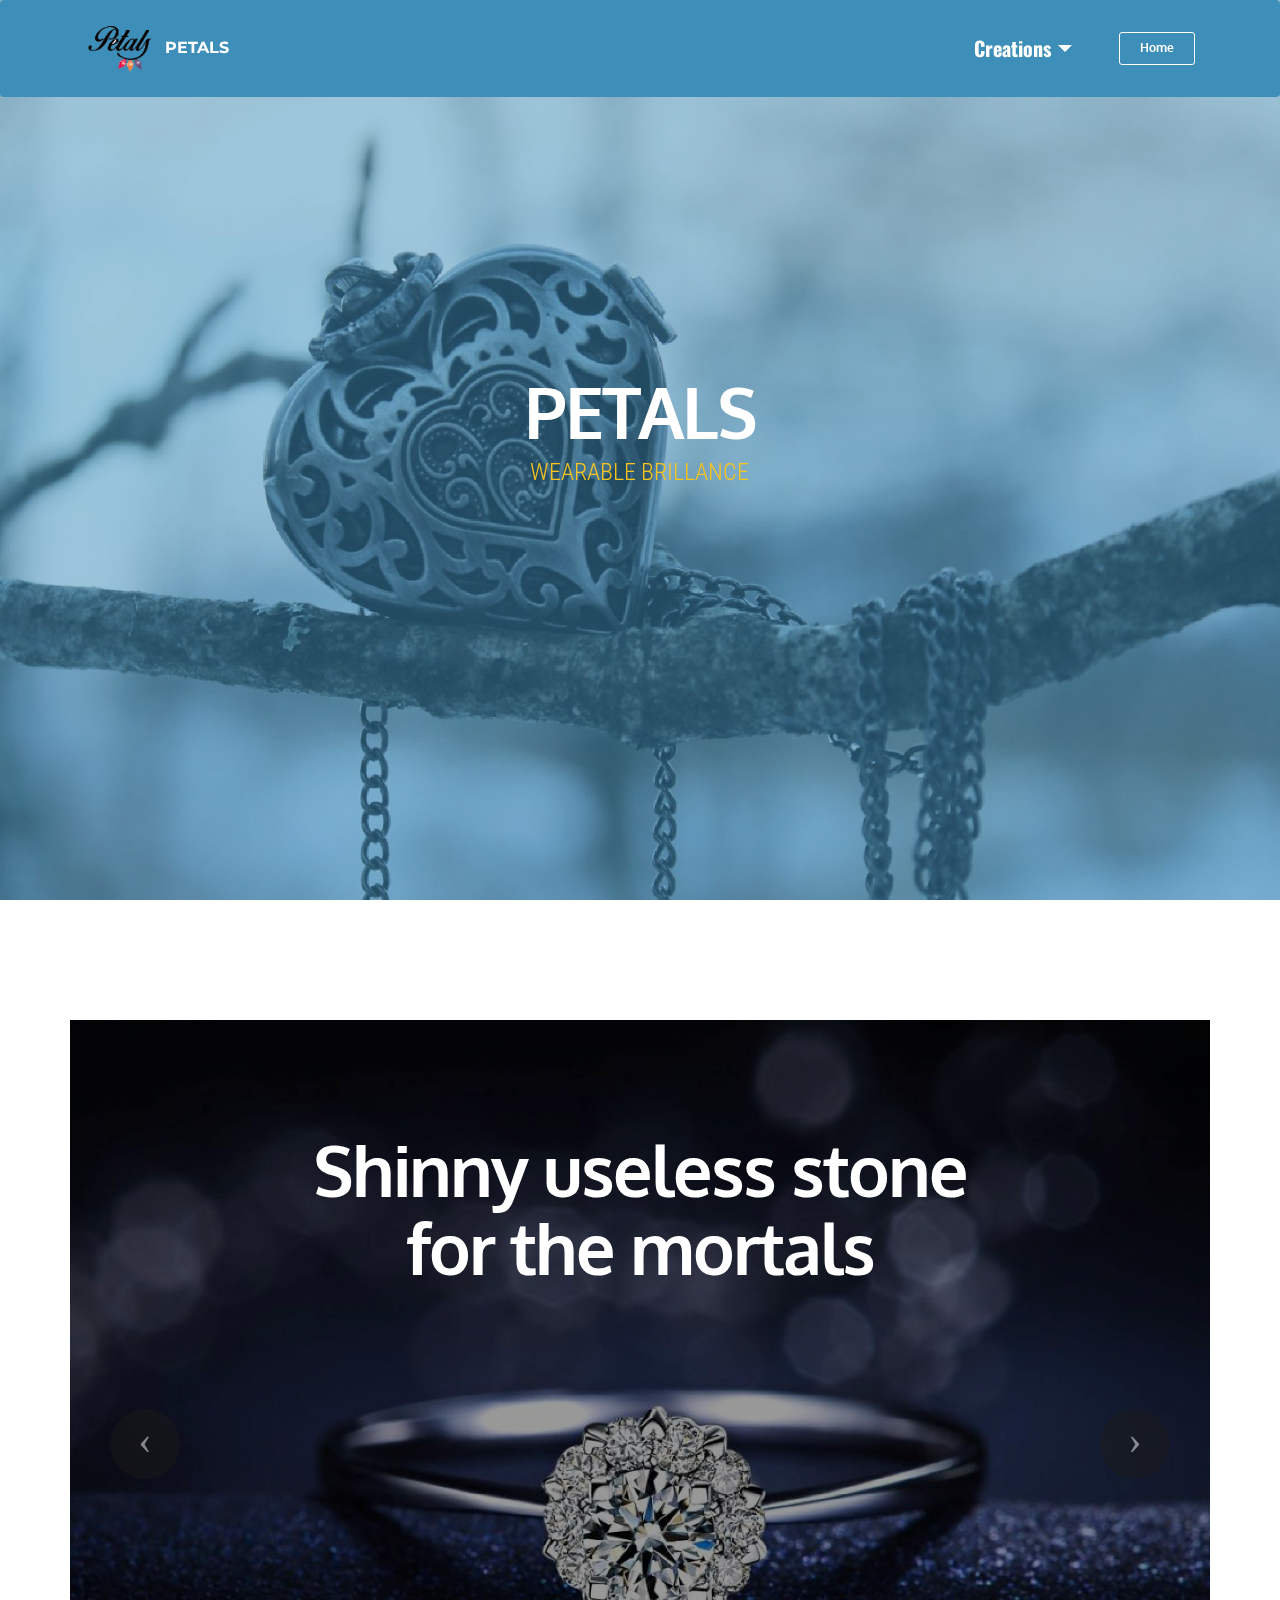
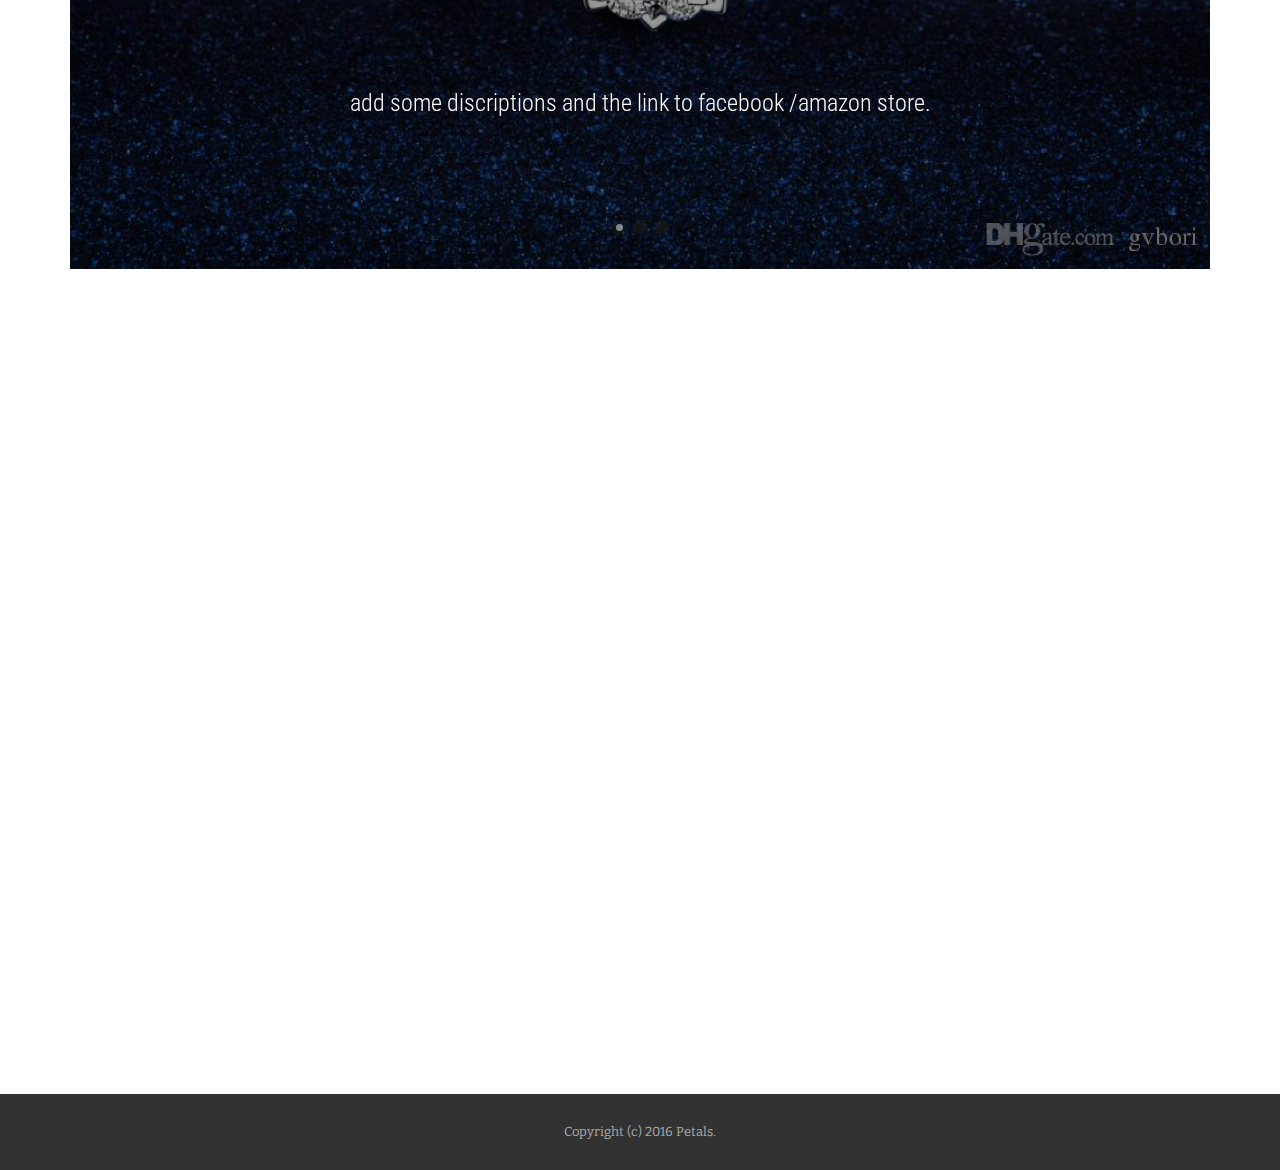
==== index.html @ 3f6d2184 "petals web pages basic template" ====
<!DOCTYPE html>
<html>
<head>
  <!-- Site made with Mobirise Website Builder v3.11.1, https://mobirise.com -->
  <meta charset="UTF-8">
  <meta http-equiv="X-UA-Compatible" content="IE=edge">
  <meta name="generator" content="Mobirise v3.11.1, mobirise.com">
  <meta name="viewport" content="width=device-width, initial-scale=1">
  <link rel="shortcut icon" href="assets/images/15826396-1851588915056646-6003211654697270384-n-171x128.png" type="image/x-icon">
  <meta name="description" content="">
  
  <link rel="stylesheet" href="https://fonts.googleapis.com/css?family=Lora:400,700,400italic,700italic&amp;subset=latin">
  <link rel="stylesheet" href="https://fonts.googleapis.com/css?family=Montserrat:400,700">
  <link rel="stylesheet" href="https://fonts.googleapis.com/css?family=Raleway:100,100i,200,200i,300,300i,400,400i,500,500i,600,600i,700,700i,800,800i,900,900i">
  <link rel="stylesheet" href="assets/bootstrap-material-design-font/css/material.css">
  <link rel="stylesheet" href="assets/tether/tether.min.css">
  <link rel="stylesheet" href="assets/bootstrap/css/bootstrap.min.css">
  <link rel="stylesheet" href="assets/dropdown/css/style.css">
  <link rel="stylesheet" href="assets/animate.css/animate.min.css">
  <link rel="stylesheet" href="assets/theme/css/style.css">
  <link rel="stylesheet" href="assets/mobirise/css/mbr-additional.css" type="text/css">
  
  
  
</head>
<body>
<section id="menu-0">

    <nav class="navbar navbar-dropdown">
        <div class="container">

            <div class="mbr-table">
                <div class="mbr-table-cell">

                    <div class="navbar-brand">
                        <a href="https://mobirise.com" class="navbar-logo"><img src="assets/images/15826396-1851588915056646-6003211654697270384-n-171x128.png" alt="Mobirise"></a>
                        <a class="navbar-caption" href="https://mobirise.com">PETALS</a>
                    </div>

                </div>
                <div class="mbr-table-cell">

                    <button class="navbar-toggler pull-xs-right hidden-md-up" type="button" data-toggle="collapse" data-target="#exCollapsingNavbar">
                        <div class="hamburger-icon"></div>
                    </button>

                    <ul class="nav-dropdown collapse pull-xs-right nav navbar-nav navbar-toggleable-sm" id="exCollapsingNavbar"><li class="nav-item dropdown open"><a class="nav-link link dropdown-toggle" data-toggle="dropdown-submenu" href="page1.html" aria-expanded="true">Creations</a><div class="dropdown-menu"><a class="dropdown-item" href="https://mobirise.com/"></a><a class="dropdown-item" href="page1.html" aria-expanded="false">Jwellery</a><a class="dropdown-item" href="https://mobirise.com/">Clothing</a><a class="dropdown-item" href="https://mobirise.com/">Every thing else</a></div></li><li class="nav-item nav-btn"><a class="nav-link btn btn-white btn-white-outline" href="index.html">Home</a></li></ul>
                    <button hidden="" class="navbar-toggler navbar-close" type="button" data-toggle="collapse" data-target="#exCollapsingNavbar">
                        <div class="close-icon"></div>
                    </button>

                </div>
            </div>

        </div>
    </nav>

</section>

<section class="engine"><a rel="external" href="https://mobirise.com">Mobirise Website Maker</a></section><section class="mbr-section mbr-section-hero mbr-section-full mbr-parallax-background mbr-after-navbar" id="header1-1" style="background-image: url(assets/images/branch-pendant-heart-jewelry-hd-wallpaper-wide-2000x1250.jpg);">

    <div class="mbr-overlay" style="opacity: 0.5; background-color: rgb(61, 142, 185);"></div>

    <div class="mbr-table-cell">

        <div class="container">
            <div class="row">
                <div class="mbr-section col-md-10 col-md-offset-1 text-xs-center">

                    <h1 class="mbr-section-title display-1">PETALS</h1>
                    <p class="mbr-section-lead lead">WEARABLE BRILLANCE</p>
                    
                </div>
            </div>
        </div>
    </div>

    

</section>

<section class="mbr-slider mbr-section mbr-section__container carousel slide mbr-section-nopadding" data-ride="carousel" data-keyboard="false" data-wrap="true" data-pause="false" data-interval="5000" id="slider3-4" style="background-color: rgb(255, 255, 255);">
    <div class=" container boxed-slider" style="padding-top: 120px; padding-bottom: 120px;">
        <div>
            <div>
                <ol class="carousel-indicators">
                    <li data-app-prevent-settings="" data-target="#slider3-4" data-slide-to="0" class="active"></li><li data-app-prevent-settings="" data-target="#slider3-4" class="" data-slide-to="1"></li><li data-app-prevent-settings="" data-target="#slider3-4" data-slide-to="2"></li>
                </ol>
                <div class="carousel-inner" role="listbox">
                    <div class="mbr-section mbr-section-hero carousel-item dark center active" data-bg-video-slide="false">
                        <div class="mbr-table-cell">
                            <div class="mbr-overlay" style="opacity: 0.4;"></div>
                            <div class="container-slide">
                                <img src="assets/images/heart-jewelry-real-diamond-rings-fashion-2000x1489.jpg">
                                <div class="row">
                                    <div class="col-md-8 col-md-offset-2 text-xs-center">
                                        <h2 class="mbr-section-title display-1">Shinny useless stone for the mortals</h2>
                                        <p class="mbr-section-lead lead"><br><br><br><br><br><br><br><br><br><br><br>add some discriptions and the link to facebook /amazon store.</p>

                                        
                                    </div>
                                </div>
                            </div>
                        </div>
                    </div><div class="mbr-section mbr-section-hero carousel-item dark center" data-bg-video-slide="false">
                        <div class="mbr-table-cell">
                            <div class="mbr-overlay" style="opacity: 0.4;"></div>
                            <div class="container-slide">
                                <img src="assets/images/3901563cf4b30dcddb5daeebd5da1040-2000x1640.jpg">
                                <div class="row">
                                    <div class="col-md-8 col-md-offset-2 text-xs-center">
                                        <h2 class="mbr-section-title display-1">IMAGE SLIDER</h2>
                                        <p class="mbr-section-lead lead"><br><br><br><br><br><br><br><br><br><br><br>Choose from the large selection of latest pre-made blocks - jumbotrons, hero images, parallax scrolling, video backgrounds, hamburger menu, sticky header and more.</p>

                                        
                                    </div>
                                </div>
                            </div>
                        </div>
                    </div><div class="mbr-section mbr-section-hero carousel-item dark center" data-bg-video-slide="false">
                        <div class="mbr-table-cell">
                            <div class="mbr-overlay" style="opacity: 0.4;"></div>
                            <div class="container-slide">
                                <img src="assets/images/man-back.jpg">
                                <div class="row">
                                    <div class="col-md-8 col-md-offset-2 text-xs-center">
                                        <h2 class="mbr-section-title display-1">IMAGE SLIDER</h2>
                                        <p class="mbr-section-lead lead"><br><br><br><br><br><br><br><br><br><br><br>Choose from the large selection of latest pre-made blocks - jumbotrons, hero images, parallax scrolling, video backgrounds, hamburger menu, sticky header and more.</p>

                                        
                                    </div>
                                </div>
                            </div>
                        </div>
                    </div>
                </div>

                <a data-app-prevent-settings="" class="left carousel-control" role="button" data-slide="prev" href="#slider3-4">
                    <span class="icon-prev" aria-hidden="true"></span>
                    <span class="sr-only">Previous</span>
                </a>
                <a data-app-prevent-settings="" class="right carousel-control" role="button" data-slide="next" href="#slider3-4">
                    <span class="icon-next" aria-hidden="true"></span>
                    <span class="sr-only">Next</span>
                </a>
            </div>
        </div>
    </div>
</section>

<section class="mbr-section" id="testimonials1-3" style="background-color: rgb(255, 255, 255); padding-top: 120px; padding-bottom: 120px;">

    

        <div class="mbr-section mbr-section__container mbr-section__container--middle">
            <div class="container">
                <div class="row">
                    <div class="col-xs-12 text-xs-center">
                        <h3 class="mbr-section-title display-2">WHAT OUR FANTASTIC USERS SAY</h3>
                        <small class="mbr-section-subtitle">Shape your future web project with sharp design and refine coded functions.</small>
                    </div>
                </div>
            </div>
        </div>


    <div class="mbr-testimonials mbr-section mbr-section-nopadding">
        <div class="container">
            <div class="row">

                <div class="col-xs-12">

                    <div class="mbr-testimonial card mbr-testimonial-lg">
                        <div class="card-block"><p>“its really very amazing app that makes me finish html page in 3 minutes ( that's usually takes more than 1 hours at least from me if i did it from scratch). i hope to have very big library and plugins for this APP thanks again for your nice application”</p></div>
                        <div class="mbr-author card-footer">
                            <div class="mbr-author-img"><img src="assets/images/face3.jpg" class="img-circle"></div>
                            <div class="mbr-author-name">Abanoub S.</div>
                            <small class="mbr-author-desc">User</small>
                        </div>
                    </div>
                </div>

            </div>

        </div>

    </div>

</section>

<footer class="mbr-small-footer mbr-section mbr-section-nopadding" id="footer1-2" style="background-color: rgb(50, 50, 50); padding-top: 1.75rem; padding-bottom: 1.75rem;">
    
    <div class="container">
        <p class="text-xs-center">Copyright (c) 2016 Petals.</p>
    </div>
</footer>


  <script src="assets/web/assets/jquery/jquery.min.js"></script>
  <script src="assets/tether/tether.min.js"></script>
  <script src="assets/bootstrap/js/bootstrap.min.js"></script>
  <script src="assets/smooth-scroll/SmoothScroll.js"></script>
  <script src="assets/dropdown/js/script.min.js"></script>
  <script src="assets/touchSwipe/jquery.touchSwipe.min.js"></script>
  <script src="assets/viewportChecker/jquery.viewportchecker.js"></script>
  <script src="assets/jarallax/jarallax.js"></script>
  <script src="assets/bootstrap-carousel-swipe/bootstrap-carousel-swipe.js"></script>
  <script src="assets/theme/js/script.js"></script>
  
  
  <input name="animation" type="hidden">
  </body>
</html>
---- assets/bootstrap-material-design-font/css/material.css ----
@font-face {
  font-family: 'Material-Design-Icons';
  src: url('../fonts/Material-Design-Icons.eot?3ocs8m');
  src: url('../fonts/Material-Design-Icons.eot?#iefix3ocs8m') format('embedded-opentype'), url('../fonts/Material-Design-Icons.woff?3ocs8m') format('woff'), url('../fonts/Material-Design-Icons.ttf?3ocs8m') format('truetype'), url('../fonts/Material-Design-Icons.svg?3ocs8m#Material-Design-Icons') format('svg');
  font-weight: normal;
  font-style: normal;
}
[class^="mdi-"],
[class*="mdi-"] {
  speak: none;
  display: inline-block;
  font-style: normal;
  font-variant:normal;
  font-weight:normal;
  /*font-size:24px;*/
  line-height:1;
  font-family:'Material-Design-Icons' !important;
  text-rendering: auto;
  
  -webkit-font-smoothing: antialiased;
  -moz-osx-font-smoothing: grayscale;
  -webkit-transform: translate(0, 0);
      -ms-transform: translate(0, 0);
          transform: translate(0, 0);
}
[class^="mdi-"]:before,
[class*="mdi-"]:before {
  display: inline-block;
  speak: none;
  text-decoration: inherit;
}
[class^="mdi-"].pull-left,
[class*="mdi-"].pull-left {
  margin-right: .3em;
}
[class^="mdi-"].pull-right,
[class*="mdi-"].pull-right {
  margin-left: .3em;
}
[class^="mdi-"].mdi-lg:before,
[class*="mdi-"].mdi-lg:before,
[class^="mdi-"].mdi-lg:after,
[class*="mdi-"].mdi-lg:after {
  font-size: 1.33333333em;
  line-height: 0.75em;
  vertical-align: -15%;
}
[class^="mdi-"].mdi-2x:before,
[class*="mdi-"].mdi-2x:before,
[class^="mdi-"].mdi-2x:after,
[class*="mdi-"].mdi-2x:after {
  font-size: 2em;
}
[class^="mdi-"].mdi-3x:before,
[class*="mdi-"].mdi-3x:before,
[class^="mdi-"].mdi-3x:after,
[class*="mdi-"].mdi-3x:after {
  font-size: 3em;
}
[class^="mdi-"].mdi-4x:before,
[class*="mdi-"].mdi-4x:before,
[class^="mdi-"].mdi-4x:after,
[class*="mdi-"].mdi-4x:after {
  font-size: 4em;
}
[class^="mdi-"].mdi-5x:before,
[class*="mdi-"].mdi-5x:before,
[class^="mdi-"].mdi-5x:after,
[class*="mdi-"].mdi-5x:after {
  font-size: 5em;
}
[class^="mdi-device-signal-cellular-"]:after,
[class^="mdi-device-battery-"]:after,
[class^="mdi-device-battery-charging-"]:after,
[class^="mdi-device-signal-cellular-connected-no-internet-"]:after,
[class^="mdi-device-signal-wifi-"]:after,
[class^="mdi-device-signal-wifi-statusbar-not-connected"]:after,
.mdi-device-network-wifi:after {
  opacity: .3;
  position: absolute;
  left: 0;
  top: 0;
  z-index: 1;
  display: inline-block;
  speak: none;
  text-decoration: inherit;
}
[class^="mdi-device-signal-cellular-"]:after {
  content: "\e758";
}
[class^="mdi-device-battery-"]:after {
  content: "\e735";
}
[class^="mdi-device-battery-charging-"]:after {
  content: "\e733";
}
[class^="mdi-device-signal-cellular-connected-no-internet-"]:after {
  content: "\e75d";
}
[class^="mdi-device-signal-wifi-"]:after,
.mdi-device-network-wifi:after {
  content: "\e765";
}
[class^="mdi-device-signal-wifi-statusbasr-not-connected"]:after {
  content: "\e8f7";
}
.mdi-device-signal-cellular-off:after,
.mdi-device-signal-cellular-null:after,
.mdi-device-signal-cellular-no-sim:after,
.mdi-device-signal-wifi-off:after,
.mdi-device-signal-wifi-4-bar:after,
.mdi-device-signal-cellular-4-bar:after,
.mdi-device-battery-alert:after,
.mdi-device-signal-cellular-connected-no-internet-4-bar:after,
.mdi-device-battery-std:after,
.mdi-device-battery-full .mdi-device-battery-unknown:after {
  content: "";
}
.mdi-fw {
  width: 1.28571429em;
  text-align: center;
}
.mdi-ul {
  padding-left: 0;
  margin-left: 2.14285714em;
  list-style-type: none;
}
.mdi-ul > li {
  position: relative;
}
.mdi-li {
  position: absolute;
  left: -2.14285714em;
  width: 2.14285714em;
  top: 0.14285714em;
  text-align: center;
}
.mdi-li.mdi-lg {
  left: -1.85714286em;
}
.mdi-border {
  padding: .2em .25em .15em;
  border: solid 0.08em #eeeeee;
  border-radius: .1em;
}
.mdi-spin {
  -webkit-animation: mdi-spin 2s infinite linear;
  animation: mdi-spin 2s infinite linear;
  -webkit-transform-origin: 50% 50%;
  -ms-transform-origin: 50% 50%;
      transform-origin: 50% 50%;
}
.mdi-pulse {
  -webkit-animation: mdi-spin 1s steps(8) infinite;
  animation: mdi-spin 1s steps(8) infinite;
  -webkit-transform-origin: 50% 50%;
  -ms-transform-origin: 50% 50%;
      transform-origin: 50% 50%;
}
@-webkit-keyframes mdi-spin {
  0% {
    -webkit-transform: rotate(0deg);
    transform: rotate(0deg);
  }
  100% {
    -webkit-transform: rotate(359deg);
    transform: rotate(359deg);
  }
}
@keyframes mdi-spin {
  0% {
    -webkit-transform: rotate(0deg);
    transform: rotate(0deg);
  }
  100% {
    -webkit-transform: rotate(359deg);
    transform: rotate(359deg);
  }
}
.mdi-rotate-90 {
  filter: progid:DXImageTransform.Microsoft.BasicImage(rotation=1);
  -webkit-transform: rotate(90deg);
  -ms-transform: rotate(90deg);
  transform: rotate(90deg);
}
.mdi-rotate-180 {
  filter: progid:DXImageTransform.Microsoft.BasicImage(rotation=2);
  -webkit-transform: rotate(180deg);
  -ms-transform: rotate(180deg);
  transform: rotate(180deg);
}
.mdi-rotate-270 {
  filter: progid:DXImageTransform.Microsoft.BasicImage(rotation=3);
  -webkit-transform: rotate(270deg);
  -ms-transform: rotate(270deg);
  transform: rotate(270deg);
}
.mdi-flip-horizontal {
  filter: progid:DXImageTransform.Microsoft.BasicImage(rotation=0, mirror=1);
  -webkit-transform: scale(-1, 1);
  -ms-transform: scale(-1, 1);
  transform: scale(-1, 1);
}
.mdi-flip-vertical {
  filter: progid:DXImageTransform.Microsoft.BasicImage(rotation=2, mirror=1);
  -webkit-transform: scale(1, -1);
  -ms-transform: scale(1, -1);
  transform: scale(1, -1);
}
:root .mdi-rotate-90,
:root .mdi-rotate-180,
:root .mdi-rotate-270,
:root .mdi-flip-horizontal,
:root .mdi-flip-vertical {
  -webkit-filter: none;
          filter: none;
}
.mdi-stack {
  position: relative;
  display: inline-block;
  width: 2em;
  height: 2em;
  line-height: 2em;
  vertical-align: middle;
}
.mdi-stack-1x,
.mdi-stack-2x {
  position: absolute;
  left: 0;
  width: 100%;
  text-align: center;
}
.mdi-stack-1x {
  line-height: inherit;
}
.mdi-stack-2x {
  font-size: 2em;
}
.mdi-inverse {
  color: #ffffff;
}
/* Start Icons */
.mdi-action-3d-rotation:before {
  content: "\e600";
}
.mdi-action-accessibility:before {
  content: "\e601";
}
.mdi-action-account-balance-wallet:before {
  content: "\e602";
}
.mdi-action-account-balance:before {
  content: "\e603";
}
.mdi-action-account-box:before {
  content: "\e604";
}
.mdi-action-account-child:before {
  content: "\e605";
}
.mdi-action-account-circle:before {
  content: "\e606";
}
.mdi-action-add-shopping-cart:before {
  content: "\e607";
}
.mdi-action-alarm-add:before {
  content: "\e608";
}
.mdi-action-alarm-off:before {
  content: "\e609";
}
.mdi-action-alarm-on:before {
  content: "\e60a";
}
.mdi-action-alarm:before {
  content: "\e60b";
}
.mdi-action-android:before {
  content: "\e60c";
}
.mdi-action-announcement:before {
  content: "\e60d";
}
.mdi-action-aspect-ratio:before {
  content: "\e60e";
}
.mdi-action-assessment:before {
  content: "\e60f";
}
.mdi-action-assignment-ind:before {
  content: "\e610";
}
.mdi-action-assignment-late:before {
  content: "\e611";
}
.mdi-action-assignment-return:before {
  content: "\e612";
}
.mdi-action-assignment-returned:before {
  content: "\e613";
}
.mdi-action-assignment-turned-in:before {
  content: "\e614";
}
.mdi-action-assignment:before {
  content: "\e615";
}
.mdi-action-autorenew:before {
  content: "\e616";
}
.mdi-action-backup:before {
  content: "\e617";
}
.mdi-action-book:before {
  content: "\e618";
}
.mdi-action-bookmark-outline:before {
  content: "\e619";
}
.mdi-action-bookmark:before {
  content: "\e61a";
}
.mdi-action-bug-report:before {
  content: "\e61b";
}
.mdi-action-cached:before {
  content: "\e61c";
}
.mdi-action-check-circle:before {
  content: "\e61d";
}
.mdi-action-class:before {
  content: "\e61e";
}
.mdi-action-credit-card:before {
  content: "\e61f";
}
.mdi-action-dashboard:before {
  content: "\e620";
}
.mdi-action-delete:before {
  content: "\e621";
}
.mdi-action-description:before {
  content: "\e622";
}
.mdi-action-dns:before {
  content: "\e623";
}
.mdi-action-done-all:before {
  content: "\e624";
}
.mdi-action-done:before {
  content: "\e625";
}
.mdi-action-event:before {
  content: "\e626";
}
.mdi-action-exit-to-app:before {
  content: "\e627";
}
.mdi-action-explore:before {
  content: "\e628";
}
.mdi-action-extension:before {
  content: "\e629";
}
.mdi-action-face-unlock:before {
  content: "\e62a";
}
.mdi-action-favorite-outline:before {
  content: "\e62b";
}
.mdi-action-favorite:before {
  content: "\e62c";
}
.mdi-action-find-in-page:before {
  content: "\e62d";
}
.mdi-action-find-replace:before {
  content: "\e62e";
}
.mdi-action-flip-to-back:before {
  content: "\e62f";
}
.mdi-action-flip-to-front:before {
  content: "\e630";
}
.mdi-action-get-app:before {
  content: "\e631";
}
.mdi-action-grade:before {
  content: "\e632";
}
.mdi-action-group-work:before {
  content: "\e633";
}
.mdi-action-help:before {
  content: "\e634";
}
.mdi-action-highlight-remove:before {
  content: "\e635";
}
.mdi-action-history:before {
  content: "\e636";
}
.mdi-action-home:before {
  content: "\e637";
}
.mdi-action-https:before {
  content: "\e638";
}
.mdi-action-info-outline:before {
  content: "\e639";
}
.mdi-action-info:before {
  content: "\e63a";
}
.mdi-action-input:before {
  content: "\e63b";
}
.mdi-action-invert-colors:before {
  content: "\e63c";
}
.mdi-action-label-outline:before {
  content: "\e63d";
}
.mdi-action-label:before {
  content: "\e63e";
}
.mdi-action-language:before {
  content: "\e63f";
}
.mdi-action-launch:before {
  content: "\e640";
}
.mdi-action-list:before {
  content: "\e641";
}
.mdi-action-lock-open:before {
  content: "\e642";
}
.mdi-action-lock-outline:before {
  content: "\e643";
}
.mdi-action-lock:before {
  content: "\e644";
}
.mdi-action-loyalty:before {
  content: "\e645";
}
.mdi-action-markunread-mailbox:before {
  content: "\e646";
}
.mdi-action-note-add:before {
  content: "\e647";
}
.mdi-action-open-in-browser:before {
  content: "\e648";
}
.mdi-action-open-in-new:before {
  content: "\e649";
}
.mdi-action-open-with:before {
  content: "\e64a";
}
.mdi-action-pageview:before {
  content: "\e64b";
}
.mdi-action-payment:before {
  content: "\e64c";
}
.mdi-action-perm-camera-mic:before {
  content: "\e64d";
}
.mdi-action-perm-contact-cal:before {
  content: "\e64e";
}
.mdi-action-perm-data-setting:before {
  content: "\e64f";
}
.mdi-action-perm-device-info:before {
  content: "\e650";
}
.mdi-action-perm-identity:before {
  content: "\e651";
}
.mdi-action-perm-media:before {
  content: "\e652";
}
.mdi-action-perm-phone-msg:before {
  content: "\e653";
}
.mdi-action-perm-scan-wifi:before {
  content: "\e654";
}
.mdi-action-picture-in-picture:before {
  content: "\e655";
}
.mdi-action-polymer:before {
  content: "\e656";
}
.mdi-action-print:before {
  content: "\e657";
}
.mdi-action-query-builder:before {
  content: "\e658";
}
.mdi-action-question-answer:before {
  content: "\e659";
}
.mdi-action-receipt:before {
  content: "\e65a";
}
.mdi-action-redeem:before {
  content: "\e65b";
}
.mdi-action-reorder:before {
  content: "\e65c";
}
.mdi-action-report-problem:before {
  content: "\e65d";
}
.mdi-action-restore:before {
  content: "\e65e";
}
.mdi-action-room:before {
  content: "\e65f";
}
.mdi-action-schedule:before {
  content: "\e660";
}
.mdi-action-search:before {
  content: "\e661";
}
.mdi-action-settings-applications:before {
  content: "\e662";
}
.mdi-action-settings-backup-restore:before {
  content: "\e663";
}
.mdi-action-settings-bluetooth:before {
  content: "\e664";
}
.mdi-action-settings-cell:before {
  content: "\e665";
}
.mdi-action-settings-display:before {
  content: "\e666";
}
.mdi-action-settings-ethernet:before {
  content: "\e667";
}
.mdi-action-settings-input-antenna:before {
  content: "\e668";
}
.mdi-action-settings-input-component:before {
  content: "\e669";
}
.mdi-action-settings-input-composite:before {
  content: "\e66a";
}
.mdi-action-settings-input-hdmi:before {
  content: "\e66b";
}
.mdi-action-settings-input-svideo:before {
  content: "\e66c";
}
.mdi-action-settings-overscan:before {
  content: "\e66d";
}
.mdi-action-settings-phone:before {
  content: "\e66e";
}
.mdi-action-settings-power:before {
  content: "\e66f";
}
.mdi-action-settings-remote:before {
  content: "\e670";
}
.mdi-action-settings-voice:before {
  content: "\e671";
}
.mdi-action-settings:before {
  content: "\e672";
}
.mdi-action-shop-two:before {
  content: "\e673";
}
.mdi-action-shop:before {
  content: "\e674";
}
.mdi-action-shopping-basket:before {
  content: "\e675";
}
.mdi-action-shopping-cart:before {
  content: "\e676";
}
.mdi-action-speaker-notes:before {
  content: "\e677";
}
.mdi-action-spellcheck:before {
  content: "\e678";
}
.mdi-action-star-rate:before {
  content: "\e679";
}
.mdi-action-stars:before {
  content: "\e67a";
}
.mdi-action-store:before {
  content: "\e67b";
}
.mdi-action-subject:before {
  content: "\e67c";
}
.mdi-action-supervisor-account:before {
  content: "\e67d";
}
.mdi-action-swap-horiz:before {
  content: "\e67e";
}
.mdi-action-swap-vert-circle:before {
  content: "\e67f";
}
.mdi-action-swap-vert:before {
  content: "\e680";
}
.mdi-action-system-update-tv:before {
  content: "\e681";
}
.mdi-action-tab-unselected:before {
  content: "\e682";
}
.mdi-action-tab:before {
  content: "\e683";
}
.mdi-action-theaters:before {
  content: "\e684";
}
.mdi-action-thumb-down:before {
  content: "\e685";
}
.mdi-action-thumb-up:before {
  content: "\e686";
}
.mdi-action-thumbs-up-down:before {
  content: "\e687";
}
.mdi-action-toc:before {
  content: "\e688";
}
.mdi-action-today:before {
  content: "\e689";
}
.mdi-action-track-changes:before {
  content: "\e68a";
}
.mdi-action-translate:before {
  content: "\e68b";
}
.mdi-action-trending-down:before {
  content: "\e68c";
}
.mdi-action-trending-neutral:before {
  content: "\e68d";
}
.mdi-action-trending-up:before {
  content: "\e68e";
}
.mdi-action-turned-in-not:before {
  content: "\e68f";
}
.mdi-action-turned-in:before {
  content: "\e690";
}
.mdi-action-verified-user:before {
  content: "\e691";
}
.mdi-action-view-agenda:before {
  content: "\e692";
}
.mdi-action-view-array:before {
  content: "\e693";
}
.mdi-action-view-carousel:before {
  content: "\e694";
}
.mdi-action-view-column:before {
  content: "\e695";
}
.mdi-action-view-day:before {
  content: "\e696";
}
.mdi-action-view-headline:before {
  content: "\e697";
}
.mdi-action-view-list:before {
  content: "\e698";
}
.mdi-action-view-module:before {
  content: "\e699";
}
.mdi-action-view-quilt:before {
  content: "\e69a";
}
.mdi-action-view-stream:before {
  content: "\e69b";
}
.mdi-action-view-week:before {
  content: "\e69c";
}
.mdi-action-visibility-off:before {
  content: "\e69d";
}
.mdi-action-visibility:before {
  content: "\e69e";
}
.mdi-action-wallet-giftcard:before {
  content: "\e69f";
}
.mdi-action-wallet-membership:before {
  content: "\e6a0";
}
.mdi-action-wallet-travel:before {
  content: "\e6a1";
}
.mdi-action-work:before {
  content: "\e6a2";
}
.mdi-alert-error:before {
  content: "\e6a3";
}
.mdi-alert-warning:before {
  content: "\e6a4";
}
.mdi-av-album:before {
  content: "\e6a5";
}
.mdi-av-closed-caption:before {
  content: "\e6a6";
}
.mdi-av-equalizer:before {
  content: "\e6a7";
}
.mdi-av-explicit:before {
  content: "\e6a8";
}
.mdi-av-fast-forward:before {
  content: "\e6a9";
}
.mdi-av-fast-rewind:before {
  content: "\e6aa";
}
.mdi-av-games:before {
  content: "\e6ab";
}
.mdi-av-hearing:before {
  content: "\e6ac";
}
.mdi-av-high-quality:before {
  content: "\e6ad";
}
.mdi-av-loop:before {
  content: "\e6ae";
}
.mdi-av-mic-none:before {
  content: "\e6af";
}
.mdi-av-mic-off:before {
  content: "\e6b0";
}
.mdi-av-mic:before {
  content: "\e6b1";
}
.mdi-av-movie:before {
  content: "\e6b2";
}
.mdi-av-my-library-add:before {
  content: "\e6b3";
}
.mdi-av-my-library-books:before {
  content: "\e6b4";
}
.mdi-av-my-library-music:before {
  content: "\e6b5";
}
.mdi-av-new-releases:before {
  content: "\e6b6";
}
.mdi-av-not-interested:before {
  content: "\e6b7";
}
.mdi-av-pause-circle-fill:before {
  content: "\e6b8";
}
.mdi-av-pause-circle-outline:before {
  content: "\e6b9";
}
.mdi-av-pause:before {
  content: "\e6ba";
}
.mdi-av-play-arrow:before {
  content: "\e6bb";
}
.mdi-av-play-circle-fill:before {
  content: "\e6bc";
}
.mdi-av-play-circle-outline:before {
  content: "\e6bd";
}
.mdi-av-play-shopping-bag:before {
  content: "\e6be";
}
.mdi-av-playlist-add:before {
  content: "\e6bf";
}
.mdi-av-queue-music:before {
  content: "\e6c0";
}
.mdi-av-queue:before {
  content: "\e6c1";
}
.mdi-av-radio:before {
  content: "\e6c2";
}
.mdi-av-recent-actors:before {
  content: "\e6c3";
}
.mdi-av-repeat-one:before {
  content: "\e6c4";
}
.mdi-av-repeat:before {
  content: "\e6c5";
}
.mdi-av-replay:before {
  content: "\e6c6";
}
.mdi-av-shuffle:before {
  content: "\e6c7";
}
.mdi-av-skip-next:before {
  content: "\e6c8";
}
.mdi-av-skip-previous:before {
  content: "\e6c9";
}
.mdi-av-snooze:before {
  content: "\e6ca";
}
.mdi-av-stop:before {
  content: "\e6cb";
}
.mdi-av-subtitles:before {
  content: "\e6cc";
}
.mdi-av-surround-sound:before {
  content: "\e6cd";
}
.mdi-av-timer:before {
  content: "\e6ce";
}
.mdi-av-video-collection:before {
  content: "\e6cf";
}
.mdi-av-videocam-off:before {
  content: "\e6d0";
}
.mdi-av-videocam:before {
  content: "\e6d1";
}
.mdi-av-volume-down:before {
  content: "\e6d2";
}
.mdi-av-volume-mute:before {
  content: "\e6d3";
}
.mdi-av-volume-off:before {
  content: "\e6d4";
}
.mdi-av-volume-up:before {
  content: "\e6d5";
}
.mdi-av-web:before {
  content: "\e6d6";
}
.mdi-communication-business:before {
  content: "\e6d7";
}
.mdi-communication-call-end:before {
  content: "\e6d8";
}
.mdi-communication-call-made:before {
  content: "\e6d9";
}
.mdi-communication-call-merge:before {
  content: "\e6da";
}
.mdi-communication-call-missed:before {
  content: "\e6db";
}
.mdi-communication-call-received:before {
  content: "\e6dc";
}
.mdi-communication-call-split:before {
  content: "\e6dd";
}
.mdi-communication-call:before {
  content: "\e6de";
}
.mdi-communication-chat:before {
  content: "\e6df";
}
.mdi-communication-clear-all:before {
  content: "\e6e0";
}
.mdi-communication-comment:before {
  content: "\e6e1";
}
.mdi-communication-contacts:before {
  content: "\e6e2";
}
.mdi-communication-dialer-sip:before {
  content: "\e6e3";
}
.mdi-communication-dialpad:before {
  content: "\e6e4";
}
.mdi-communication-dnd-on:before {
  content: "\e6e5";
}
.mdi-communication-email:before {
  content: "\e6e6";
}
.mdi-communication-forum:before {
  content: "\e6e7";
}
.mdi-communication-import-export:before {
  content: "\e6e8";
}
.mdi-communication-invert-colors-off:before {
  content: "\e6e9";
}
.mdi-communication-invert-colors-on:before {
  content: "\e6ea";
}
.mdi-communication-live-help:before {
  content: "\e6eb";
}
.mdi-communication-location-off:before {
  content: "\e6ec";
}
.mdi-communication-location-on:before {
  content: "\e6ed";
}
.mdi-communication-message:before {
  content: "\e6ee";
}
.mdi-communication-messenger:before {
  content: "\e6ef";
}
.mdi-communication-no-sim:before {
  content: "\e6f0";
}
.mdi-communication-phone:before {
  content: "\e6f1";
}
.mdi-communication-portable-wifi-off:before {
  content: "\e6f2";
}
.mdi-communication-quick-contacts-dialer:before {
  content: "\e6f3";
}
.mdi-communication-quick-contacts-mail:before {
  content: "\e6f4";
}
.mdi-communication-ring-volume:before {
  content: "\e6f5";
}
.mdi-communication-stay-current-landscape:before {
  content: "\e6f6";
}
.mdi-communication-stay-current-portrait:before {
  content: "\e6f7";
}
.mdi-communication-stay-primary-landscape:before {
  content: "\e6f8";
}
.mdi-communication-stay-primary-portrait:before {
  content: "\e6f9";
}
.mdi-communication-swap-calls:before {
  content: "\e6fa";
}
.mdi-communication-textsms:before {
  content: "\e6fb";
}
.mdi-communication-voicemail:before {
  content: "\e6fc";
}
.mdi-communication-vpn-key:before {
  content: "\e6fd";
}
.mdi-content-add-box:before {
  content: "\e6fe";
}
.mdi-content-add-circle-outline:before {
  content: "\e6ff";
}
.mdi-content-add-circle:before {
  content: "\e700";
}
.mdi-content-add:before {
  content: "\e701";
}
.mdi-content-archive:before {
  content: "\e702";
}
.mdi-content-backspace:before {
  content: "\e703";
}
.mdi-content-block:before {
  content: "\e704";
}
.mdi-content-clear:before {
  content: "\e705";
}
.mdi-content-content-copy:before {
  content: "\e706";
}
.mdi-content-content-cut:before {
  content: "\e707";
}
.mdi-content-content-paste:before {
  content: "\e708";
}
.mdi-content-create:before {
  content: "\e709";
}
.mdi-content-drafts:before {
  content: "\e70a";
}
.mdi-content-filter-list:before {
  content: "\e70b";
}
.mdi-content-flag:before {
  content: "\e70c";
}
.mdi-content-forward:before {
  content: "\e70d";
}
.mdi-content-gesture:before {
  content: "\e70e";
}
.mdi-content-inbox:before {
  content: "\e70f";
}
.mdi-content-link:before {
  content: "\e710";
}
.mdi-content-mail:before {
  content: "\e711";
}
.mdi-content-markunread:before {
  content: "\e712";
}
.mdi-content-redo:before {
  content: "\e713";
}
.mdi-content-remove-circle-outline:before {
  content: "\e714";
}
.mdi-content-remove-circle:before {
  content: "\e715";
}
.mdi-content-remove:before {
  content: "\e716";
}
.mdi-content-reply-all:before {
  content: "\e717";
}
.mdi-content-reply:before {
  content: "\e718";
}
.mdi-content-report:before {
  content: "\e719";
}
.mdi-content-save:before {
  content: "\e71a";
}
.mdi-content-select-all:before {
  content: "\e71b";
}
.mdi-content-send:before {
  content: "\e71c";
}
.mdi-content-sort:before {
  content: "\e71d";
}
.mdi-content-text-format:before {
  content: "\e71e";
}
.mdi-content-undo:before {
  content: "\e71f";
}
.mdi-editor-attach-file:before {
  content: "\e776";
}
.mdi-editor-attach-money:before {
  content: "\e777";
}
.mdi-editor-border-all:before {
  content: "\e778";
}
.mdi-editor-border-bottom:before {
  content: "\e779";
}
.mdi-editor-border-clear:before {
  content: "\e77a";
}
.mdi-editor-border-color:before {
  content: "\e77b";
}
.mdi-editor-border-horizontal:before {
  content: "\e77c";
}
.mdi-editor-border-inner:before {
  content: "\e77d";
}
.mdi-editor-border-left:before {
  content: "\e77e";
}
.mdi-editor-border-outer:before {
  content: "\e77f";
}
.mdi-editor-border-right:before {
  content: "\e780";
}
.mdi-editor-border-style:before {
  content: "\e781";
}
.mdi-editor-border-top:before {
  content: "\e782";
}
.mdi-editor-border-vertical:before {
  content: "\e783";
}
.mdi-editor-format-align-center:before {
  content: "\e784";
}
.mdi-editor-format-align-justify:before {
  content: "\e785";
}
.mdi-editor-format-align-left:before {
  content: "\e786";
}
.mdi-editor-format-align-right:before {
  content: "\e787";
}
.mdi-editor-format-bold:before {
  content: "\e788";
}
.mdi-editor-format-clear:before {
  content: "\e789";
}
.mdi-editor-format-color-fill:before {
  content: "\e78a";
}
.mdi-editor-format-color-reset:before {
  content: "\e78b";
}
.mdi-editor-format-color-text:before {
  content: "\e78c";
}
.mdi-editor-format-indent-decrease:before {
  content: "\e78d";
}
.mdi-editor-format-indent-increase:before {
  content: "\e78e";
}
.mdi-editor-format-italic:before {
  content: "\e78f";
}
.mdi-editor-format-line-spacing:before {
  content: "\e790";
}
.mdi-editor-format-list-bulleted:before {
  content: "\e791";
}
.mdi-editor-format-list-numbered:before {
  content: "\e792";
}
.mdi-editor-format-paint:before {
  content: "\e793";
}
.mdi-editor-format-quote:before {
  content: "\e794";
}
.mdi-editor-format-size:before {
  content: "\e795";
}
.mdi-editor-format-strikethrough:before {
  content: "\e796";
}
.mdi-editor-format-textdirection-l-to-r:before {
  content: "\e797";
}
.mdi-editor-format-textdirection-r-to-l:before {
  content: "\e798";
}
.mdi-editor-format-underline:before {
  content: "\e799";
}
.mdi-editor-functions:before {
  content: "\e79a";
}
.mdi-editor-insert-chart:before {
  content: "\e79b";
}
.mdi-editor-insert-comment:before {
  content: "\e79c";
}
.mdi-editor-insert-drive-file:before {
  content: "\e79d";
}
.mdi-editor-insert-emoticon:before {
  content: "\e79e";
}
.mdi-editor-insert-invitation:before {
  content: "\e79f";
}
.mdi-editor-insert-link:before {
  content: "\e7a0";
}
.mdi-editor-insert-photo:before {
  content: "\e7a1";
}
.mdi-editor-merge-type:before {
  content: "\e7a2";
}
.mdi-editor-mode-comment:before {
  content: "\e7a3";
}
.mdi-editor-mode-edit:before {
  content: "\e7a4";
}
.mdi-editor-publish:before {
  content: "\e7a5";
}
.mdi-editor-vertical-align-bottom:before {
  content: "\e7a6";
}
.mdi-editor-vertical-align-center:before {
  content: "\e7a7";
}
.mdi-editor-vertical-align-top:before {
  content: "\e7a8";
}
.mdi-editor-wrap-text:before {
  content: "\e7a9";
}
.mdi-file-attachment:before {
  content: "\e7aa";
}
.mdi-file-cloud-circle:before {
  content: "\e7ab";
}
.mdi-file-cloud-done:before {
  content: "\e7ac";
}
.mdi-file-cloud-download:before {
  content: "\e7ad";
}
.mdi-file-cloud-off:before {
  content: "\e7ae";
}
.mdi-file-cloud-queue:before {
  content: "\e7af";
}
.mdi-file-cloud-upload:before {
  content: "\e7b0";
}
.mdi-file-cloud:before {
  content: "\e7b1";
}
.mdi-file-file-download:before {
  content: "\e7b2";
}
.mdi-file-file-upload:before {
  content: "\e7b3";
}
.mdi-file-folder-open:before {
  content: "\e7b4";
}
.mdi-file-folder-shared:before {
  content: "\e7b5";
}
.mdi-file-folder:before {
  content: "\e7b6";
}
.mdi-device-access-alarm:before {
  content: "\e720";
}
.mdi-device-access-alarms:before {
  content: "\e721";
}
.mdi-device-access-time:before {
  content: "\e722";
}
.mdi-device-add-alarm:before {
  content: "\e723";
}
.mdi-device-airplanemode-off:before {
  content: "\e724";
}
.mdi-device-airplanemode-on:before {
  content: "\e725";
}
.mdi-device-battery-20:before {
  content: "\e726";
}
.mdi-device-battery-30:before {
  content: "\e727";
}
.mdi-device-battery-50:before {
  content: "\e728";
}
.mdi-device-battery-60:before {
  content: "\e729";
}
.mdi-device-battery-80:before {
  content: "\e72a";
}
.mdi-device-battery-90:before {
  content: "\e72b";
}
.mdi-device-battery-alert:before {
  content: "\e72c";
}
.mdi-device-battery-charging-20:before {
  content: "\e72d";
}
.mdi-device-battery-charging-30:before {
  content: "\e72e";
}
.mdi-device-battery-charging-50:before {
  content: "\e72f";
}
.mdi-device-battery-charging-60:before {
  content: "\e730";
}
.mdi-device-battery-charging-80:before {
  content: "\e731";
}
.mdi-device-battery-charging-90:before {
  content: "\e732";
}
.mdi-device-battery-charging-full:before {
  content: "\e733";
}
.mdi-device-battery-full:before {
  content: "\e734";
}
.mdi-device-battery-std:before {
  content: "\e735";
}
.mdi-device-battery-unknown:before {
  content: "\e736";
}
.mdi-device-bluetooth-connected:before {
  content: "\e737";
}
.mdi-device-bluetooth-disabled:before {
  content: "\e738";
}
.mdi-device-bluetooth-searching:before {
  content: "\e739";
}
.mdi-device-bluetooth:before {
  content: "\e73a";
}
.mdi-device-brightness-auto:before {
  content: "\e73b";
}
.mdi-device-brightness-high:before {
  content: "\e73c";
}
.mdi-device-brightness-low:before {
  content: "\e73d";
}
.mdi-device-brightness-medium:before {
  content: "\e73e";
}
.mdi-device-data-usage:before {
  content: "\e73f";
}
.mdi-device-developer-mode:before {
  content: "\e740";
}
.mdi-device-devices:before {
  content: "\e741";
}
.mdi-device-dvr:before {
  content: "\e742";
}
.mdi-device-gps-fixed:before {
  content: "\e743";
}
.mdi-device-gps-not-fixed:before {
  content: "\e744";
}
.mdi-device-gps-off:before {
  content: "\e745";
}
.mdi-device-location-disabled:before {
  content: "\e746";
}
.mdi-device-location-searching:before {
  content: "\e747";
}
.mdi-device-multitrack-audio:before {
  content: "\e748";
}
.mdi-device-network-cell:before {
  content: "\e749";
}
.mdi-device-network-wifi:before {
  content: "\e74a";
}
.mdi-device-nfc:before {
  content: "\e74b";
}
.mdi-device-now-wallpaper:before {
  content: "\e74c";
}
.mdi-device-now-widgets:before {
  content: "\e74d";
}
.mdi-device-screen-lock-landscape:before {
  content: "\e74e";
}
.mdi-device-screen-lock-portrait:before {
  content: "\e74f";
}
.mdi-device-screen-lock-rotation:before {
  content: "\e750";
}
.mdi-device-screen-rotation:before {
  content: "\e751";
}
.mdi-device-sd-storage:before {
  content: "\e752";
}
.mdi-device-settings-system-daydream:before {
  content: "\e753";
}
.mdi-device-signal-cellular-0-bar:before {
  content: "\e754";
}
.mdi-device-signal-cellular-1-bar:before {
  content: "\e755";
}
.mdi-device-signal-cellular-2-bar:before {
  content: "\e756";
}
.mdi-device-signal-cellular-3-bar:before {
  content: "\e757";
}
.mdi-device-signal-cellular-4-bar:before {
  content: "\e758";
}
.mdi-signal-wifi-statusbar-connected-no-internet-after:before {
  content: "\e8f6";
}
.mdi-device-signal-cellular-connected-no-internet-0-bar:before {
  content: "\e759";
}
.mdi-device-signal-cellular-connected-no-internet-1-bar:before {
  content: "\e75a";
}
.mdi-device-signal-cellular-connected-no-internet-2-bar:before {
  content: "\e75b";
}
.mdi-device-signal-cellular-connected-no-internet-3-bar:before {
  content: "\e75c";
}
.mdi-device-signal-cellular-connected-no-internet-4-bar:before {
  content: "\e75d";
}
.mdi-device-signal-cellular-no-sim:before {
  content: "\e75e";
}
.mdi-device-signal-cellular-null:before {
  content: "\e75f";
}
.mdi-device-signal-cellular-off:before {
  content: "\e760";
}
.mdi-device-signal-wifi-0-bar:before {
  content: "\e761";
}
.mdi-device-signal-wifi-1-bar:before {
  content: "\e762";
}
.mdi-device-signal-wifi-2-bar:before {
  content: "\e763";
}
.mdi-device-signal-wifi-3-bar:before {
  content: "\e764";
}
.mdi-device-signal-wifi-4-bar:before {
  content: "\e765";
}
.mdi-device-signal-wifi-off:before {
  content: "\e766";
}
.mdi-device-signal-wifi-statusbar-1-bar:before {
  content: "\e767";
}
.mdi-device-signal-wifi-statusbar-2-bar:before {
  content: "\e768";
}
.mdi-device-signal-wifi-statusbar-3-bar:before {
  content: "\e769";
}
.mdi-device-signal-wifi-statusbar-4-bar:before {
  content: "\e76a";
}
.mdi-device-signal-wifi-statusbar-connected-no-internet-:before {
  content: "\e76b";
}
.mdi-device-signal-wifi-statusbar-connected-no-internet:before {
  content: "\e76f";
}
.mdi-device-signal-wifi-statusbar-connected-no-internet-2:before {
  content: "\e76c";
}
.mdi-device-signal-wifi-statusbar-connected-no-internet-3:before {
  content: "\e76d";
}
.mdi-device-signal-wifi-statusbar-connected-no-internet-4:before {
  content: "\e76e";
}
.mdi-signal-wifi-statusbar-not-connected-after:before {
  content: "\e8f7";
}
.mdi-device-signal-wifi-statusbar-not-connected:before {
  content: "\e770";
}
.mdi-device-signal-wifi-statusbar-null:before {
  content: "\e771";
}
.mdi-device-storage:before {
  content: "\e772";
}
.mdi-device-usb:before {
  content: "\e773";
}
.mdi-device-wifi-lock:before {
  content: "\e774";
}
.mdi-device-wifi-tethering:before {
  content: "\e775";
}
.mdi-hardware-cast-connected:before {
  content: "\e7b7";
}
.mdi-hardware-cast:before {
  content: "\e7b8";
}
.mdi-hardware-computer:before {
  content: "\e7b9";
}
.mdi-hardware-desktop-mac:before {
  content: "\e7ba";
}
.mdi-hardware-desktop-windows:before {
  content: "\e7bb";
}
.mdi-hardware-dock:before {
  content: "\e7bc";
}
.mdi-hardware-gamepad:before {
  content: "\e7bd";
}
.mdi-hardware-headset-mic:before {
  content: "\e7be";
}
.mdi-hardware-headset:before {
  content: "\e7bf";
}
.mdi-hardware-keyboard-alt:before {
  content: "\e7c0";
}
.mdi-hardware-keyboard-arrow-down:before {
  content: "\e7c1";
}
.mdi-hardware-keyboard-arrow-left:before {
  content: "\e7c2";
}
.mdi-hardware-keyboard-arrow-right:before {
  content: "\e7c3";
}
.mdi-hardware-keyboard-arrow-up:before {
  content: "\e7c4";
}
.mdi-hardware-keyboard-backspace:before {
  content: "\e7c5";
}
.mdi-hardware-keyboard-capslock:before {
  content: "\e7c6";
}
.mdi-hardware-keyboard-control:before {
  content: "\e7c7";
}
.mdi-hardware-keyboard-hide:before {
  content: "\e7c8";
}
.mdi-hardware-keyboard-return:before {
  content: "\e7c9";
}
.mdi-hardware-keyboard-tab:before {
  content: "\e7ca";
}
.mdi-hardware-keyboard-voice:before {
  content: "\e7cb";
}
.mdi-hardware-keyboard:before {
  content: "\e7cc";
}
.mdi-hardware-laptop-chromebook:before {
  content: "\e7cd";
}
.mdi-hardware-laptop-mac:before {
  content: "\e7ce";
}
.mdi-hardware-laptop-windows:before {
  content: "\e7cf";
}
.mdi-hardware-laptop:before {
  content: "\e7d0";
}
.mdi-hardware-memory:before {
  content: "\e7d1";
}
.mdi-hardware-mouse:before {
  content: "\e7d2";
}
.mdi-hardware-phone-android:before {
  content: "\e7d3";
}
.mdi-hardware-phone-iphone:before {
  content: "\e7d4";
}
.mdi-hardware-phonelink-off:before {
  content: "\e7d5";
}
.mdi-hardware-phonelink:before {
  content: "\e7d6";
}
.mdi-hardware-security:before {
  content: "\e7d7";
}
.mdi-hardware-sim-card:before {
  content: "\e7d8";
}
.mdi-hardware-smartphone:before {
  content: "\e7d9";
}
.mdi-hardware-speaker:before {
  content: "\e7da";
}
.mdi-hardware-tablet-android:before {
  content: "\e7db";
}
.mdi-hardware-tablet-mac:before {
  content: "\e7dc";
}
.mdi-hardware-tablet:before {
  content: "\e7dd";
}
.mdi-hardware-tv:before {
  content: "\e7de";
}
.mdi-hardware-watch:before {
  content: "\e7df";
}
.mdi-image-add-to-photos:before {
  content: "\e7e0";
}
.mdi-image-adjust:before {
  content: "\e7e1";
}
.mdi-image-assistant-photo:before {
  content: "\e7e2";
}
.mdi-image-audiotrack:before {
  content: "\e7e3";
}
.mdi-image-blur-circular:before {
  content: "\e7e4";
}
.mdi-image-blur-linear:before {
  content: "\e7e5";
}
.mdi-image-blur-off:before {
  content: "\e7e6";
}
.mdi-image-blur-on:before {
  content: "\e7e7";
}
.mdi-image-brightness-1:before {
  content: "\e7e8";
}
.mdi-image-brightness-2:before {
  content: "\e7e9";
}
.mdi-image-brightness-3:before {
  content: "\e7ea";
}
.mdi-image-brightness-4:before {
  content: "\e7eb";
}
.mdi-image-brightness-5:before {
  content: "\e7ec";
}
.mdi-image-brightness-6:before {
  content: "\e7ed";
}
.mdi-image-brightness-7:before {
  content: "\e7ee";
}
.mdi-image-brush:before {
  content: "\e7ef";
}
.mdi-image-camera-alt:before {
  content: "\e7f0";
}
.mdi-image-camera-front:before {
  content: "\e7f1";
}
.mdi-image-camera-rear:before {
  content: "\e7f2";
}
.mdi-image-camera-roll:before {
  content: "\e7f3";
}
.mdi-image-camera:before {
  content: "\e7f4";
}
.mdi-image-center-focus-strong:before {
  content: "\e7f5";
}
.mdi-image-center-focus-weak:before {
  content: "\e7f6";
}
.mdi-image-collections:before {
  content: "\e7f7";
}
.mdi-image-color-lens:before {
  content: "\e7f8";
}
.mdi-image-colorize:before {
  content: "\e7f9";
}
.mdi-image-compare:before {
  content: "\e7fa";
}
.mdi-image-control-point-duplicate:before {
  content: "\e7fb";
}
.mdi-image-control-point:before {
  content: "\e7fc";
}
.mdi-image-crop-3-2:before {
  content: "\e7fd";
}
.mdi-image-crop-5-4:before {
  content: "\e7fe";
}
.mdi-image-crop-7-5:before {
  content: "\e7ff";
}
.mdi-image-crop-16-9:before {
  content: "\e800";
}
.mdi-image-crop-din:before {
  content: "\e801";
}
.mdi-image-crop-free:before {
  content: "\e802";
}
.mdi-image-crop-landscape:before {
  content: "\e803";
}
.mdi-image-crop-original:before {
  content: "\e804";
}
.mdi-image-crop-portrait:before {
  content: "\e805";
}
.mdi-image-crop-square:before {
  content: "\e806";
}
.mdi-image-crop:before {
  content: "\e807";
}
.mdi-image-dehaze:before {
  content: "\e808";
}
.mdi-image-details:before {
  content: "\e809";
}
.mdi-image-edit:before {
  content: "\e80a";
}
.mdi-image-exposure-minus-1:before {
  content: "\e80b";
}
.mdi-image-exposure-minus-2:before {
  content: "\e80c";
}
.mdi-image-exposure-plus-1:before {
  content: "\e80d";
}
.mdi-image-exposure-plus-2:before {
  content: "\e80e";
}
.mdi-image-exposure-zero:before {
  content: "\e80f";
}
.mdi-image-exposure:before {
  content: "\e810";
}
.mdi-image-filter-1:before {
  content: "\e811";
}
.mdi-image-filter-2:before {
  content: "\e812";
}
.mdi-image-filter-3:before {
  content: "\e813";
}
.mdi-image-filter-4:before {
  content: "\e814";
}
.mdi-image-filter-5:before {
  content: "\e815";
}
.mdi-image-filter-6:before {
  content: "\e816";
}
.mdi-image-filter-7:before {
  content: "\e817";
}
.mdi-image-filter-8:before {
  content: "\e818";
}
.mdi-image-filter-9-plus:before {
  content: "\e819";
}
.mdi-image-filter-9:before {
  content: "\e81a";
}
.mdi-image-filter-b-and-w:before {
  content: "\e81b";
}
.mdi-image-filter-center-focus:before {
  content: "\e81c";
}
.mdi-image-filter-drama:before {
  content: "\e81d";
}
.mdi-image-filter-frames:before {
  content: "\e81e";
}
.mdi-image-filter-hdr:before {
  content: "\e81f";
}
.mdi-image-filter-none:before {
  content: "\e820";
}
.mdi-image-filter-tilt-shift:before {
  content: "\e821";
}
.mdi-image-filter-vintage:before {
  content: "\e822";
}
.mdi-image-filter:before {
  content: "\e823";
}
.mdi-image-flare:before {
  content: "\e824";
}
.mdi-image-flash-auto:before {
  content: "\e825";
}
.mdi-image-flash-off:before {
  content: "\e826";
}
.mdi-image-flash-on:before {
  content: "\e827";
}
.mdi-image-flip:before {
  content: "\e828";
}
.mdi-image-gradient:before {
  content: "\e829";
}
.mdi-image-grain:before {
  content: "\e82a";
}
.mdi-image-grid-off:before {
  content: "\e82b";
}
.mdi-image-grid-on:before {
  content: "\e82c";
}
.mdi-image-hdr-off:before {
  content: "\e82d";
}
.mdi-image-hdr-on:before {
  content: "\e82e";
}
.mdi-image-hdr-strong:before {
  content: "\e82f";
}
.mdi-image-hdr-weak:before {
  content: "\e830";
}
.mdi-image-healing:before {
  content: "\e831";
}
.mdi-image-image-aspect-ratio:before {
  content: "\e832";
}
.mdi-image-image:before {
  content: "\e833";
}
.mdi-image-iso:before {
  content: "\e834";
}
.mdi-image-landscape:before {
  content: "\e835";
}
.mdi-image-leak-add:before {
  content: "\e836";
}
.mdi-image-leak-remove:before {
  content: "\e837";
}
.mdi-image-lens:before {
  content: "\e838";
}
.mdi-image-looks-3:before {
  content: "\e839";
}
.mdi-image-looks-4:before {
  content: "\e83a";
}
.mdi-image-looks-5:before {
  content: "\e83b";
}
.mdi-image-looks-6:before {
  content: "\e83c";
}
.mdi-image-looks-one:before {
  content: "\e83d";
}
.mdi-image-looks-two:before {
  content: "\e83e";
}
.mdi-image-looks:before {
  content: "\e83f";
}
.mdi-image-loupe:before {
  content: "\e840";
}
.mdi-image-movie-creation:before {
  content: "\e841";
}
.mdi-image-nature-people:before {
  content: "\e842";
}
.mdi-image-nature:before {
  content: "\e843";
}
.mdi-image-navigate-before:before {
  content: "\e844";
}
.mdi-image-navigate-next:before {
  content: "\e845";
}
.mdi-image-palette:before {
  content: "\e846";
}
.mdi-image-panorama-fisheye:before {
  content: "\e847";
}
.mdi-image-panorama-horizontal:before {
  content: "\e848";
}
.mdi-image-panorama-vertical:before {
  content: "\e849";
}
.mdi-image-panorama-wide-angle:before {
  content: "\e84a";
}
.mdi-image-panorama:before {
  content: "\e84b";
}
.mdi-image-photo-album:before {
  content: "\e84c";
}
.mdi-image-photo-camera:before {
  content: "\e84d";
}
.mdi-image-photo-library:before {
  content: "\e84e";
}
.mdi-image-photo:before {
  content: "\e84f";
}
.mdi-image-portrait:before {
  content: "\e850";
}
.mdi-image-remove-red-eye:before {
  content: "\e851";
}
.mdi-image-rotate-left:before {
  content: "\e852";
}
.mdi-image-rotate-right:before {
  content: "\e853";
}
.mdi-image-slideshow:before {
  content: "\e854";
}
.mdi-image-straighten:before {
  content: "\e855";
}
.mdi-image-style:before {
  content: "\e856";
}
.mdi-image-switch-camera:before {
  content: "\e857";
}
.mdi-image-switch-video:before {
  content: "\e858";
}
.mdi-image-tag-faces:before {
  content: "\e859";
}
.mdi-image-texture:before {
  content: "\e85a";
}
.mdi-image-timelapse:before {
  content: "\e85b";
}
.mdi-image-timer-3:before {
  content: "\e85c";
}
.mdi-image-timer-10:before {
  content: "\e85d";
}
.mdi-image-timer-auto:before {
  content: "\e85e";
}
.mdi-image-timer-off:before {
  content: "\e85f";
}
.mdi-image-timer:before {
  content: "\e860";
}
.mdi-image-tonality:before {
  content: "\e861";
}
.mdi-image-transform:before {
  content: "\e862";
}
.mdi-image-tune:before {
  content: "\e863";
}
.mdi-image-wb-auto:before {
  content: "\e864";
}
.mdi-image-wb-cloudy:before {
  content: "\e865";
}
.mdi-image-wb-incandescent:before {
  content: "\e866";
}
.mdi-image-wb-irradescent:before {
  content: "\e867";
}
.mdi-image-wb-sunny:before {
  content: "\e868";
}
.mdi-maps-beenhere:before {
  content: "\e869";
}
.mdi-maps-directions-bike:before {
  content: "\e86a";
}
.mdi-maps-directions-bus:before {
  content: "\e86b";
}
.mdi-maps-directions-car:before {
  content: "\e86c";
}
.mdi-maps-directions-ferry:before {
  content: "\e86d";
}
.mdi-maps-directions-subway:before {
  content: "\e86e";
}
.mdi-maps-directions-train:before {
  content: "\e86f";
}
.mdi-maps-directions-transit:before {
  content: "\e870";
}
.mdi-maps-directions-walk:before {
  content: "\e871";
}
.mdi-maps-directions:before {
  content: "\e872";
}
.mdi-maps-flight:before {
  content: "\e873";
}
.mdi-maps-hotel:before {
  content: "\e874";
}
.mdi-maps-layers-clear:before {
  content: "\e875";
}
.mdi-maps-layers:before {
  content: "\e876";
}
.mdi-maps-local-airport:before {
  content: "\e877";
}
.mdi-maps-local-atm:before {
  content: "\e878";
}
.mdi-maps-local-attraction:before {
  content: "\e879";
}
.mdi-maps-local-bar:before {
  content: "\e87a";
}
.mdi-maps-local-cafe:before {
  content: "\e87b";
}
.mdi-maps-local-car-wash:before {
  content: "\e87c";
}
.mdi-maps-local-convenience-store:before {
  content: "\e87d";
}
.mdi-maps-local-drink:before {
  content: "\e87e";
}
.mdi-maps-local-florist:before {
  content: "\e87f";
}
.mdi-maps-local-gas-station:before {
  content: "\e880";
}
.mdi-maps-local-grocery-store:before {
  content: "\e881";
}
.mdi-maps-local-hospital:before {
  content: "\e882";
}
.mdi-maps-local-hotel:before {
  content: "\e883";
}
.mdi-maps-local-laundry-service:before {
  content: "\e884";
}
.mdi-maps-local-library:before {
  content: "\e885";
}
.mdi-maps-local-mall:before {
  content: "\e886";
}
.mdi-maps-local-movies:before {
  content: "\e887";
}
.mdi-maps-local-offer:before {
  content: "\e888";
}
.mdi-maps-local-parking:before {
  content: "\e889";
}
.mdi-maps-local-pharmacy:before {
  content: "\e88a";
}
.mdi-maps-local-phone:before {
  content: "\e88b";
}
.mdi-maps-local-pizza:before {
  content: "\e88c";
}
.mdi-maps-local-play:before {
  content: "\e88d";
}
.mdi-maps-local-post-office:before {
  content: "\e88e";
}
.mdi-maps-local-print-shop:before {
  content: "\e88f";
}
.mdi-maps-local-restaurant:before {
  content: "\e890";
}
.mdi-maps-local-see:before {
  content: "\e891";
}
.mdi-maps-local-shipping:before {
  content: "\e892";
}
.mdi-maps-local-taxi:before {
  content: "\e893";
}
.mdi-maps-location-history:before {
  content: "\e894";
}
.mdi-maps-map:before {
  content: "\e895";
}
.mdi-maps-my-location:before {
  content: "\e896";
}
.mdi-maps-navigation:before {
  content: "\e897";
}
.mdi-maps-pin-drop:before {
  content: "\e898";
}
.mdi-maps-place:before {
  content: "\e899";
}
.mdi-maps-rate-review:before {
  content: "\e89a";
}
.mdi-maps-restaurant-menu:before {
  content: "\e89b";
}
.mdi-maps-satellite:before {
  content: "\e89c";
}
.mdi-maps-store-mall-directory:before {
  content: "\e89d";
}
.mdi-maps-terrain:before {
  content: "\e89e";
}
.mdi-maps-traffic:before {
  content: "\e89f";
}
.mdi-navigation-apps:before {
  content: "\e8a0";
}
.mdi-navigation-arrow-back:before {
  content: "\e8a1";
}
.mdi-navigation-arrow-drop-down-circle:before {
  content: "\e8a2";
}
.mdi-navigation-arrow-drop-down:before {
  content: "\e8a3";
}
.mdi-navigation-arrow-drop-up:before {
  content: "\e8a4";
}
.mdi-navigation-arrow-forward:before {
  content: "\e8a5";
}
.mdi-navigation-cancel:before {
  content: "\e8a6";
}
.mdi-navigation-check:before {
  content: "\e8a7";
}
.mdi-navigation-chevron-left:before {
  content: "\e8a8";
}
.mdi-navigation-chevron-right:before {
  content: "\e8a9";
}
.mdi-navigation-close:before {
  content: "\e8aa";
}
.mdi-navigation-expand-less:before {
  content: "\e8ab";
}
.mdi-navigation-expand-more:before {
  content: "\e8ac";
}
.mdi-navigation-fullscreen-exit:before {
  content: "\e8ad";
}
.mdi-navigation-fullscreen:before {
  content: "\e8ae";
}
.mdi-navigation-menu:before {
  content: "\e8af";
}
.mdi-navigation-more-horiz:before {
  content: "\e8b0";
}
.mdi-navigation-more-vert:before {
  content: "\e8b1";
}
.mdi-navigation-refresh:before {
  content: "\e8b2";
}
.mdi-navigation-unfold-less:before {
  content: "\e8b3";
}
.mdi-navigation-unfold-more:before {
  content: "\e8b4";
}
.mdi-notification-adb:before {
  content: "\e8b5";
}
.mdi-notification-bluetooth-audio:before {
  content: "\e8b6";
}
.mdi-notification-disc-full:before {
  content: "\e8b7";
}
.mdi-notification-dnd-forwardslash:before {
  content: "\e8b8";
}
.mdi-notification-do-not-disturb:before {
  content: "\e8b9";
}
.mdi-notification-drive-eta:before {
  content: "\e8ba";
}
.mdi-notification-event-available:before {
  content: "\e8bb";
}
.mdi-notification-event-busy:before {
  content: "\e8bc";
}
.mdi-notification-event-note:before {
  content: "\e8bd";
}
.mdi-notification-folder-special:before {
  content: "\e8be";
}
.mdi-notification-mms:before {
  content: "\e8bf";
}
.mdi-notification-more:before {
  content: "\e8c0";
}
.mdi-notification-network-locked:before {
  content: "\e8c1";
}
.mdi-notification-phone-bluetooth-speaker:before {
  content: "\e8c2";
}
.mdi-notification-phone-forwarded:before {
  content: "\e8c3";
}
.mdi-notification-phone-in-talk:before {
  content: "\e8c4";
}
.mdi-notification-phone-locked:before {
  content: "\e8c5";
}
.mdi-notification-phone-missed:before {
  content: "\e8c6";
}
.mdi-notification-phone-paused:before {
  content: "\e8c7";
}
.mdi-notification-play-download:before {
  content: "\e8c8";
}
.mdi-notification-play-install:before {
  content: "\e8c9";
}
.mdi-notification-sd-card:before {
  content: "\e8ca";
}
.mdi-notification-sim-card-alert:before {
  content: "\e8cb";
}
.mdi-notification-sms-failed:before {
  content: "\e8cc";
}
.mdi-notification-sms:before {
  content: "\e8cd";
}
.mdi-notification-sync-disabled:before {
  content: "\e8ce";
}
.mdi-notification-sync-problem:before {
  content: "\e8cf";
}
.mdi-notification-sync:before {
  content: "\e8d0";
}
.mdi-notification-system-update:before {
  content: "\e8d1";
}
.mdi-notification-tap-and-play:before {
  content: "\e8d2";
}
.mdi-notification-time-to-leave:before {
  content: "\e8d3";
}
.mdi-notification-vibration:before {
  content: "\e8d4";
}
.mdi-notification-voice-chat:before {
  content: "\e8d5";
}
.mdi-notification-vpn-lock:before {
  content: "\e8d6";
}
.mdi-social-cake:before {
  content: "\e8d7";
}
.mdi-social-domain:before {
  content: "\e8d8";
}
.mdi-social-group-add:before {
  content: "\e8d9";
}
.mdi-social-group:before {
  content: "\e8da";
}
.mdi-social-location-city:before {
  content: "\e8db";
}
.mdi-social-mood:before {
  content: "\e8dc";
}
.mdi-social-notifications-none:before {
  content: "\e8dd";
}
.mdi-social-notifications-off:before {
  content: "\e8de";
}
.mdi-social-notifications-on:before {
  content: "\e8df";
}
.mdi-social-notifications-paused:before {
  content: "\e8e0";
}
.mdi-social-notifications:before {
  content: "\e8e1";
}
.mdi-social-pages:before {
  content: "\e8e2";
}
.mdi-social-party-mode:before {
  content: "\e8e3";
}
.mdi-social-people-outline:before {
  content: "\e8e4";
}
.mdi-social-people:before {
  content: "\e8e5";
}
.mdi-social-person-add:before {
  content: "\e8e6";
}
.mdi-social-person-outline:before {
  content: "\e8e7";
}
.mdi-social-person:before {
  content: "\e8e8";
}
.mdi-social-plus-one:before {
  content: "\e8e9";
}
.mdi-social-poll:before {
  content: "\e8ea";
}
.mdi-social-public:before {
  content: "\e8eb";
}
.mdi-social-school:before {
  content: "\e8ec";
}
.mdi-social-share:before {
  content: "\e8ed";
}
.mdi-social-whatshot:before {
  content: "\e8ee";
}
.mdi-toggle-check-box-outline-blank:before {
  content: "\e8ef";
}
.mdi-toggle-check-box:before {
  content: "\e8f0";
}
.mdi-toggle-radio-button-off:before {
  content: "\e8f1";
}
.mdi-toggle-radio-button-on:before {
  content: "\e8f2";
}
.mdi-toggle-star-half:before {
  content: "\e8f3";
}
.mdi-toggle-star-outline:before {
  content: "\e8f4";
}
.mdi-toggle-star:before {
  content: "\e8f5";
}
---- assets/dropdown/css/style.css ----
.navbar-dropdown {
  left: 0;
  padding: 0;
  position: absolute;
  right: 0;
  top: 0;
  transition: all 0.45s ease;
  z-index: 1030; }
  .navbar-dropdown .navbar-brand {
    float: none;
    font-size: 0;
    padding: 1.25rem 0;
    position: relative;
    transition: padding 0.25s ease;
    white-space: nowrap; }
    .navbar-dropdown .navbar-brand::before {
      content: "";
      display: inline-block;
      height: 100%;
      vertical-align: middle; }
  .navbar-dropdown .navbar-logo,
  .navbar-dropdown .navbar-caption {
    display: inline-block;
    vertical-align: middle; }
  .navbar-dropdown .navbar-logo {
    margin-right: 0.8rem;
    transition: margin 0.3s ease-in-out; }
    .navbar-dropdown .navbar-logo img {
      height: 3.125rem;
      transition: all 0.3s ease-in-out; }
  .navbar-dropdown .mbr-table-cell {
    height: 5.625rem; }
  .navbar-dropdown .navbar-caption {
    font-family: "Montserrat";
    font-size: 1rem;
    font-weight: 700;
    white-space: normal; }
    .navbar-dropdown .navbar-caption, .navbar-dropdown .navbar-caption:hover {
      color: inherit;
      text-decoration: none; }
  .navbar-dropdown.navbar-fixed-top {
    position: fixed; }
  .navbar-dropdown.bg-color.transparent {
    background: none !important; }
  .navbar-dropdown.navbar-short .navbar-brand {
    padding: 0.625rem 0; }
  .navbar-dropdown.navbar-short .navbar-logo {
    margin-right: 0.5rem; }
    .navbar-dropdown.navbar-short .navbar-logo img {
      height: 2.375rem; }
  .navbar-dropdown.navbar-short .mbr-table-cell {
    height: 3.625rem; }
  .navbar-dropdown .navbar-close {
    left: 0.6875rem;
    position: fixed;
    top: 0.75rem;
    z-index: 1000; }
  .navbar-dropdown.opened {
    background: none !important; }
    .navbar-dropdown.opened .navbar-brand,
    .navbar-dropdown.opened .navbar-toggler {
      display: none; }
  .navbar-dropdown .hamburger-icon {
    content: "";
    width: 16px;
    -webkit-box-shadow: 0 -6px 0 1px,0 0 0 1px,0 6px 0 1px;
    -moz-box-shadow: 0 -6px 0 1px,0 0 0 1px,0 6px 0 1px;
    box-shadow: 0 -6px 0 1px,0 0 0 1px,0 6px 0 1px; }
  .navbar-dropdown .close-icon {
    position: relative;
    width: 21px;
    height: 21px;
    overflow: hidden; }
    .navbar-dropdown .close-icon::before, .navbar-dropdown .close-icon::after {
      content: '';
      position: absolute;
      height: 2px;
      width: 100%;
      top: 50%;
      left: 0;
      margin-top: -1px; }
    .navbar-dropdown .close-icon::before {
      transform: rotate(45deg);
      -ms-transform: rotate(45deg);
      -webkit-transform: rotate(45deg); }
    .navbar-dropdown .close-icon::after {
      transform: rotate(-45deg);
      -ms-transform: rotate(-45deg);
      -webkit-transform: rotate(-45deg); }

.dropdown-menu .dropdown-toggle[data-toggle="dropdown-submenu"]::after {
  border-bottom: 0.35em solid transparent;
  border-left: 0.35em solid;
  border-right: 0;
  border-top: 0.35em solid transparent;
  margin-left: 0.3rem; }

.dropdown-menu .dropdown-item:focus {
  outline: 0; }

.nav-dropdown {
  display: table !important;
  font-family: "Montserrat";
  font-size: 0.75rem;
  font-weight: 700;
  height: auto !important; }
  .nav-dropdown .nav-item {
    display: table-cell;
    float: none;
    vertical-align: middle; }
  .nav-dropdown .nav-btn {
    padding-left: 1rem; }
  .nav-dropdown .link {
    margin: 1.667em;
    padding: 0;
    transition: color .2s ease-in-out; }
    .nav-dropdown .link.dropdown-toggle {
      margin-right: 2.583em; }
      .nav-dropdown .link.dropdown-toggle::after {
        margin-left: .25rem;
        border-top: 0.35em solid;
        border-right: 0.35em solid transparent;
        border-left: 0.35em solid transparent;
        border-bottom: 0; }
      .nav-dropdown .link.dropdown-toggle::after {
        display: block;
        margin-top: -0.1667em;
        position: absolute;
        right: 1.3333em;
        top: 50%; }
      .nav-dropdown .link.dropdown-toggle[aria-expanded="true"] {
        margin: 0;
        padding: 1.667em 2.583em 1.667em 1.667em; }
  .nav-dropdown .link::after,
  .nav-dropdown .dropdown-item::after {
    color: inherit; }
  .nav-dropdown .btn {
    font-size: 0.75rem;
    font-weight: 700;
    letter-spacing: 0;
    margin-bottom: 0;
    padding-left: 1.25rem;
    padding-right: 1.25rem; }
  .nav-dropdown .dropdown-menu {
    border-radius: 0;
    border: 0;
    left: 0;
    margin: 0;
    padding-bottom: 1.25rem;
    padding-top: 1.25rem; }
  .nav-dropdown .dropdown-submenu {
    left: 100%;
    margin-left: 0.125rem;
    margin-top: -1.25rem;
    top: 0; }
  .nav-dropdown .dropdown-item {
    font-size: 0.8125rem;
    font-weight: 500;
    line-height: 2;
    padding: 0.3846em 4.615em 0.3846em 1.5385em;
    position: relative;
    transition: color .2s ease-in-out, background-color .2s ease-in-out; }
    .nav-dropdown .dropdown-item::after {
      margin-top: -0.3077em;
      position: absolute;
      right: 1.1538em;
      top: 50%; }
    .nav-dropdown .dropdown-item:focus, .nav-dropdown .dropdown-item:hover {
      background: none; }

@media (max-width: 767px) {
  .nav-dropdown.navbar-toggleable-sm {
    bottom: 0;
    display: none;
    left: 0;
    overflow-x: hidden;
    position: fixed;
    top: 0;
    transform: translateX(-100%);
    -ms-transform: translateX(-100%);
    -webkit-transform: translateX(-100%);
    width: 18.75rem;
    z-index: 999; } }
.nav-dropdown.navbar-toggleable-xl {
  bottom: 0;
  display: none;
  left: 0;
  overflow-x: hidden;
  position: fixed;
  top: 0;
  transform: translateX(-100%);
  -ms-transform: translateX(-100%);
  -webkit-transform: translateX(-100%);
  width: 18.75rem;
  z-index: 999; }

.nav-dropdown-sm {
  display: block !important;
  overflow-x: hidden;
  overflow: auto;
  padding-top: 3.875rem; }
  .nav-dropdown-sm::after {
    content: "";
    display: block;
    height: 3rem;
    width: 100%; }
  .nav-dropdown-sm.collapse.in ~ .navbar-close {
    display: block !important; }
  .nav-dropdown-sm.collapsing, .nav-dropdown-sm.collapse.in {
    transform: translateX(0);
    -ms-transform: translateX(0);
    -webkit-transform: translateX(0);
    transition: all 0.25s ease-out;
    -webkit-transition: all 0.25s ease-out; }
  .nav-dropdown-sm.collapsing[aria-expanded="false"] {
    transform: translateX(-100%);
    -ms-transform: translateX(-100%);
    -webkit-transform: translateX(-100%); }
  .nav-dropdown-sm .nav-item {
    display: block;
    margin-left: 0 !important;
    padding-left: 0; }
  .nav-dropdown-sm .link,
  .nav-dropdown-sm .dropdown-item {
    border-top: 1px dotted rgba(255, 255, 255, 0.1);
    font-size: 0.8125rem;
    line-height: 1.6;
    margin: 0 !important;
    padding: 0.875rem 2.4rem 0.875rem 1.5625rem !important;
    position: relative;
    white-space: normal; }
    .nav-dropdown-sm .link:focus, .nav-dropdown-sm .link:hover,
    .nav-dropdown-sm .dropdown-item:focus,
    .nav-dropdown-sm .dropdown-item:hover {
      background: rgba(0, 0, 0, 0.2) !important; }
  .nav-dropdown-sm .nav-btn {
    position: relative;
    padding: 1.5625rem 1.5625rem 0 1.5625rem; }
    .nav-dropdown-sm .nav-btn::before {
      border-top: 1px dotted rgba(255, 255, 255, 0.1);
      content: "";
      left: 0;
      position: absolute;
      top: 0;
      width: 100%; }
    .nav-dropdown-sm .nav-btn + .nav-btn {
      padding-top: 0.625rem; }
      .nav-dropdown-sm .nav-btn + .nav-btn::before {
        display: none; }
  .nav-dropdown-sm .btn {
    padding: 0.625rem 0; }
  .nav-dropdown-sm .dropdown-toggle::after {
    position: absolute;
    right: 1.25rem;
    top: 50%;
    margin-top: -0.154em; }
  .nav-dropdown-sm .dropdown-toggle[data-toggle="dropdown-submenu"]::after {
    margin-left: .25rem;
    border-top: 0.35em solid;
    border-right: 0.35em solid transparent;
    border-left: 0.35em solid transparent;
    border-bottom: 0; }
  .nav-dropdown-sm .dropdown-toggle[data-toggle="dropdown-submenu"][aria-expanded="true"]::after {
    border-top: 0;
    border-right: 0.35em solid transparent;
    border-left: 0.35em solid transparent;
    border-bottom: 0.35em solid; }
  .nav-dropdown-sm .dropdown-menu {
    margin: 0;
    padding: 0;
    position: relative;
    top: 0;
    left: 0;
    width: 100%;
    border: 0;
    float: none;
    border-radius: 0;
    background: none; }

.is-builder .nav-dropdown.collapsing {
  transition: none !important; }

/*# sourceMappingURL=style.css.map */
---- assets/mobirise/css/mbr-additional.css ----
@import url(https://fonts.googleapis.com/css?family=Oswald:400,300,700);
@import url(https://fonts.googleapis.com/css?family=Oxygen:400,300,700);
@import url(https://fonts.googleapis.com/css?family=Roboto+Condensed:400,300,700);
@import url(https://fonts.googleapis.com/css?family=Bitter:400,700);




body,
input,
textarea,
.mbr-company .list-group-text {
  font-family: 'Bitter', serif;
}
.mbr-footer-content li,
.mbr-footer .mbr-contacts li {
  font-family: 'Bitter', serif;
}
.btn,
.alert,
h1,
h2,
h3,
h4,
h5,
h6,
.h1,
.h2,
.h3,
.h4,
.h5,
.h6,
.display-1,
.display-2,
.display-3,
.display-4,
.mbr-figure .mbr-figure-caption,
.mbr-gallery-title,
.mbr-map [data-state-details],
.mbr-price {
  font-family: 'Oxygen', sans-serif;
}
.mbr-footer-content h1,
.mbr-footer .mbr-contacts h1,
.mbr-footer-content h2,
.mbr-footer .mbr-contacts h2,
.mbr-footer-content h3,
.mbr-footer .mbr-contacts h3,
.mbr-footer-content h4,
.mbr-footer .mbr-contacts h4,
.mbr-footer-content p strong,
.mbr-footer .mbr-contacts p strong,
.mbr-footer-content strong,
.mbr-footer .mbr-contacts strong {
  font-family: 'Oxygen', sans-serif;
}
.btn-sm,
.lead a,
.lead blockquote,
.mbr-section-subtitle,
.mbr-section-hero .mbr-section-lead,
.mbr-cards .card-subtitle,
.mbr-testimonial .card-block {
  font-family: 'Roboto Condensed', sans-serif;
  font-style: normal;
}
.mbr-author-name {
  font-family: 'Oxygen', sans-serif;
}
.mbr-author-desc {
  font-family: 'Roboto Condensed', sans-serif;
  font-style: normal;
}
.mbr-plan-title {
  font-family: 'Oxygen', sans-serif;
}
.mbr-plan-subtitle,
.mbr-plan-price-desc {
  font-family: 'Roboto Condensed', sans-serif;
  font-style: normal;
}
.bg-primary {
  background-color: #c0a375 !important;
}
.bg-success {
  background-color: #3d8eb9 !important;
}
.bg-info {
  background-color: #7e9b9f !important;
}
.bg-warning {
  background-color: #f3c649 !important;
}
.bg-danger {
  background-color: #f28281 !important;
}
.btn-primary {
  background-color: #c0a375;
  border-color: #c0a375;
  color: #ffffff;
}
.btn-primary:hover,
.btn-primary:focus,
.btn-primary.focus,
.btn-primary:active,
.btn-primary.active {
  color: #ffffff;
  background-color: #a07e49;
  border-color: #a07e49;
}
.btn-primary.disabled,
.btn-primary:disabled {
  color: #ffffff !important;
  background-color: #a07e49 !important;
  border-color: #a07e49 !important;
}
.btn-secondary {
  background-color: #bfcecb;
  border-color: #bfcecb;
  color: #ffffff;
}
.btn-secondary:hover,
.btn-secondary:focus,
.btn-secondary.focus,
.btn-secondary:active,
.btn-secondary.active {
  color: #ffffff;
  background-color: #94ada8;
  border-color: #94ada8;
}
.btn-secondary.disabled,
.btn-secondary:disabled {
  color: #ffffff !important;
  background-color: #94ada8 !important;
  border-color: #94ada8 !important;
}
.btn-info {
  background-color: #7e9b9f;
  border-color: #7e9b9f;
  color: #ffffff;
}
.btn-info:hover,
.btn-info:focus,
.btn-info.focus,
.btn-info:active,
.btn-info.active {
  color: #ffffff;
  background-color: #597478;
  border-color: #597478;
}
.btn-info.disabled,
.btn-info:disabled {
  color: #ffffff !important;
  background-color: #597478 !important;
  border-color: #597478 !important;
}
.btn-success {
  background-color: #3d8eb9;
  border-color: #3d8eb9;
  color: #ffffff;
}
.btn-success:hover,
.btn-success:focus,
.btn-success.focus,
.btn-success:active,
.btn-success.active {
  color: #ffffff;
  background-color: #2a627f;
  border-color: #2a627f;
}
.btn-success.disabled,
.btn-success:disabled {
  color: #ffffff !important;
  background-color: #2a627f !important;
  border-color: #2a627f !important;
}
.btn-warning {
  background-color: #f3c649;
  border-color: #f3c649;
  color: #ffffff;
}
.btn-warning:hover,
.btn-warning:focus,
.btn-warning.focus,
.btn-warning:active,
.btn-warning.active {
  color: #ffffff;
  background-color: #e1a90f;
  border-color: #e1a90f;
}
.btn-warning.disabled,
.btn-warning:disabled {
  color: #ffffff !important;
  background-color: #e1a90f !important;
  border-color: #e1a90f !important;
}
.btn-danger {
  background-color: #f28281;
  border-color: #f28281;
  color: #ffffff;
}
.btn-danger:hover,
.btn-danger:focus,
.btn-danger.focus,
.btn-danger:active,
.btn-danger.active {
  color: #ffffff;
  background-color: #eb3d3c;
  border-color: #eb3d3c;
}
.btn-danger.disabled,
.btn-danger:disabled {
  color: #ffffff !important;
  background-color: #eb3d3c !important;
  border-color: #eb3d3c !important;
}
.btn-primary-outline {
  background: none;
  border-color: #8e7041;
  color: #8e7041;
}
.btn-primary-outline:hover,
.btn-primary-outline:focus,
.btn-primary-outline.focus,
.btn-primary-outline:active,
.btn-primary-outline.active {
  color: #ffffff;
  background-color: #c0a375;
  border-color: #c0a375;
}
.btn-primary-outline.disabled,
.btn-primary-outline:disabled {
  color: #ffffff !important;
  background-color: #c0a375 !important;
  border-color: #c0a375 !important;
}
.btn-secondary-outline {
  background: none;
  border-color: #85a29c;
  color: #85a29c;
}
.btn-secondary-outline:hover,
.btn-secondary-outline:focus,
.btn-secondary-outline.focus,
.btn-secondary-outline:active,
.btn-secondary-outline.active {
  color: #ffffff;
  background-color: #bfcecb;
  border-color: #bfcecb;
}
.btn-secondary-outline.disabled,
.btn-secondary-outline:disabled {
  color: #ffffff !important;
  background-color: #bfcecb !important;
  border-color: #bfcecb !important;
}
.btn-info-outline {
  background: none;
  border-color: #4e6669;
  color: #4e6669;
}
.btn-info-outline:hover,
.btn-info-outline:focus,
.btn-info-outline.focus,
.btn-info-outline:active,
.btn-info-outline.active {
  color: #ffffff;
  background-color: #7e9b9f;
  border-color: #7e9b9f;
}
.btn-info-outline.disabled,
.btn-info-outline:disabled {
  color: #ffffff !important;
  background-color: #7e9b9f !important;
  border-color: #7e9b9f !important;
}
.btn-success-outline {
  background: none;
  border-color: #24536c;
  color: #24536c;
}
.btn-success-outline:hover,
.btn-success-outline:focus,
.btn-success-outline.focus,
.btn-success-outline:active,
.btn-success-outline.active {
  color: #ffffff;
  background-color: #3d8eb9;
  border-color: #3d8eb9;
}
.btn-success-outline.disabled,
.btn-success-outline:disabled {
  color: #ffffff !important;
  background-color: #3d8eb9 !important;
  border-color: #3d8eb9 !important;
}
.btn-warning-outline {
  background: none;
  border-color: #c9970d;
  color: #c9970d;
}
.btn-warning-outline:hover,
.btn-warning-outline:focus,
.btn-warning-outline.focus,
.btn-warning-outline:active,
.btn-warning-outline.active {
  color: #ffffff;
  background-color: #f3c649;
  border-color: #f3c649;
}
.btn-warning-outline.disabled,
.btn-warning-outline:disabled {
  color: #ffffff !important;
  background-color: #f3c649 !important;
  border-color: #f3c649 !important;
}
.btn-danger-outline {
  background: none;
  border-color: #e82625;
  color: #e82625;
}
.btn-danger-outline:hover,
.btn-danger-outline:focus,
.btn-danger-outline.focus,
.btn-danger-outline:active,
.btn-danger-outline.active {
  color: #ffffff;
  background-color: #f28281;
  border-color: #f28281;
}
.btn-danger-outline.disabled,
.btn-danger-outline:disabled {
  color: #ffffff !important;
  background-color: #f28281 !important;
  border-color: #f28281 !important;
}
.text-primary {
  color: #c0a375 !important;
}
.text-success {
  color: #3d8eb9 !important;
}
.text-info {
  color: #7e9b9f !important;
}
.text-warning {
  color: #f3c649 !important;
}
.text-danger {
  color: #f28281 !important;
}
.alert-success {
  background-color: #3d8eb9;
}
.alert-info {
  background-color: #7e9b9f;
}
.alert-warning {
  background-color: #f3c649;
}
.alert-danger {
  background-color: #f28281;
}
.btn-social {
  border-color: #c0a375;
}
.btn-social:hover {
  background: #c0a375;
}
.mbr-company .list-group-item.active .list-group-text {
  color: #c0a375;
}
.mbr-footer p a,
.mbr-footer ul a {
  color: #c0a375;
}
.mbr-footer-content li::before,
.mbr-footer .mbr-contacts li::before {
  background: #c0a375;
}
.mbr-footer-content li a:hover,
.mbr-footer .mbr-contacts li a:hover {
  color: #c0a375;
}
.lead a,
.lead a:hover {
  color: #c0a375;
}
.lead blockquote {
  border-color: #c0a375;
}
.mbr-plan-header.bg-primary .mbr-plan-subtitle,
.mbr-plan-header.bg-primary .mbr-plan-price-desc {
  color: #e8ddcd;
}
.mbr-plan-header.bg-success .mbr-plan-subtitle,
.mbr-plan-header.bg-success .mbr-plan-price-desc {
  color: #98c5dd;
}
.mbr-plan-header.bg-info .mbr-plan-subtitle,
.mbr-plan-header.bg-info .mbr-plan-price-desc {
  color: #c7d4d5;
}
.mbr-plan-header.bg-warning .mbr-plan-subtitle,
.mbr-plan-header.bg-warning .mbr-plan-price-desc {
  color: #ffffff;
}
.mbr-plan-header.bg-danger .mbr-plan-subtitle,
.mbr-plan-header.bg-danger .mbr-plan-price-desc {
  color: #ffffff;
}
.mbr-small-footer a,
.mbr-gallery-filter li:hover {
  color: #c0a375;
}
.scrollToTop_wraper {
  opacity: 0 !important;
}
#menu-0 .hide-buttons .nav-btn {
  display: none !important;
}
#menu-0 .navbar-caption {
  color: #ffffff;
}
#menu-0 .navbar-toggler {
  color: #ffffff;
}
#menu-0 .link,
#menu-0 .dropdown-item {
  color: #ffffff;
  font-family: 'Oswald', sans-serif;
}
#menu-0 .link {
  font-size: 1.25rem;
}
#menu-0 .dropdown-item,
#menu-0 .nav-dropdown-sm .link {
  font-size: 1.354rem;
}
#menu-0 .link:hover,
#menu-0 .dropdown-item:hover,
#menu-0 .link:focus,
#menu-0 .dropdown-item:focus {
  color: #c0a375;
}
#menu-0 .link[aria-expanded="true"],
#menu-0 .dropdown-menu {
  background: #307193;
}
#menu-0 .nav-dropdown-sm .link:focus,
#menu-0 .nav-dropdown-sm .link:hover,
#menu-0 .nav-dropdown-sm .dropdown-item:focus,
#menu-0 .nav-dropdown-sm .dropdown-item:hover {
  background: #3985ad!important;
}
#menu-0 .navbar,
#menu-0 .nav-dropdown-sm,
#menu-0 .nav-dropdown-sm .link[aria-expanded="true"],
#menu-0 .nav-dropdown-sm .dropdown-menu {
  background: #3d8eb9;
}
#menu-0 .bg-color.transparent .link {
  color: #ffffff;
  transition: none;
}
#menu-0 .bg-color.transparent.opened .link {
  transition: color 0.2s ease-in-out;
}
#menu-0 .bg-color.transparent.opened .link:hover,
#menu-0 .bg-color.transparent.opened .link:focus {
  color: #c0a375;
}
#menu-0 .link[aria-expanded="true"],
#menu-0 .dropdown-item[aria-expanded="true"] {
  color: #c0a375!important;
}
#menu-0.mbr-navbar--stuck .mbr-navbar__section {
  background: #2c2c2c;
}
#menu-0 .mbr-navbar__hamburger {
  color: #ffffff;
}
#menu-0 .close-icon::before,
#menu-0 .close-icon::after {
  background-color: #ffffff;
}
#header1-1 .mbr-section-title {
  color: #ffffff;
}
#header1-1 .mbr-section-lead {
  color: #fac51c;
}
#slider3-4 H2 {
  text-align: center;
}

#menu-0 .hide-buttons .nav-btn {
  display: none !important;
}
#menu-0 .navbar-caption {
  color: #ffffff;
}
#menu-0 .navbar-toggler {
  color: #ffffff;
}
#menu-0 .link,
#menu-0 .dropdown-item {
  color: #ffffff;
  font-family: 'Oswald', sans-serif;
}
#menu-0 .link {
  font-size: 1.25rem;
}
#menu-0 .dropdown-item,
#menu-0 .nav-dropdown-sm .link {
  font-size: 1.354rem;
}
#menu-0 .link:hover,
#menu-0 .dropdown-item:hover,
#menu-0 .link:focus,
#menu-0 .dropdown-item:focus {
  color: #c0a375;
}
#menu-0 .link[aria-expanded="true"],
#menu-0 .dropdown-menu {
  background: #307193;
}
#menu-0 .nav-dropdown-sm .link:focus,
#menu-0 .nav-dropdown-sm .link:hover,
#menu-0 .nav-dropdown-sm .dropdown-item:focus,
#menu-0 .nav-dropdown-sm .dropdown-item:hover {
  background: #3985ad!important;
}
#menu-0 .navbar,
#menu-0 .nav-dropdown-sm,
#menu-0 .nav-dropdown-sm .link[aria-expanded="true"],
#menu-0 .nav-dropdown-sm .dropdown-menu {
  background: #3d8eb9;
}
#menu-0 .bg-color.transparent .link {
  color: #ffffff;
  transition: none;
}
#menu-0 .bg-color.transparent.opened .link {
  transition: color 0.2s ease-in-out;
}
#menu-0 .bg-color.transparent.opened .link:hover,
#menu-0 .bg-color.transparent.opened .link:focus {
  color: #c0a375;
}
#menu-0 .link[aria-expanded="true"],
#menu-0 .dropdown-item[aria-expanded="true"] {
  color: #c0a375!important;
}
#menu-0.mbr-navbar--stuck .mbr-navbar__section {
  background: #2c2c2c;
}
#menu-0 .mbr-navbar__hamburger {
  color: #ffffff;
}
#menu-0 .close-icon::before,
#menu-0 .close-icon::after {
  background-color: #ffffff;
}
#features3-5 P {
  color: #ffffff;
}
#features3-5 H4 {
  color: #fac51c;
}
#features3-5 H5 {
  color: #3d8eb9;
}
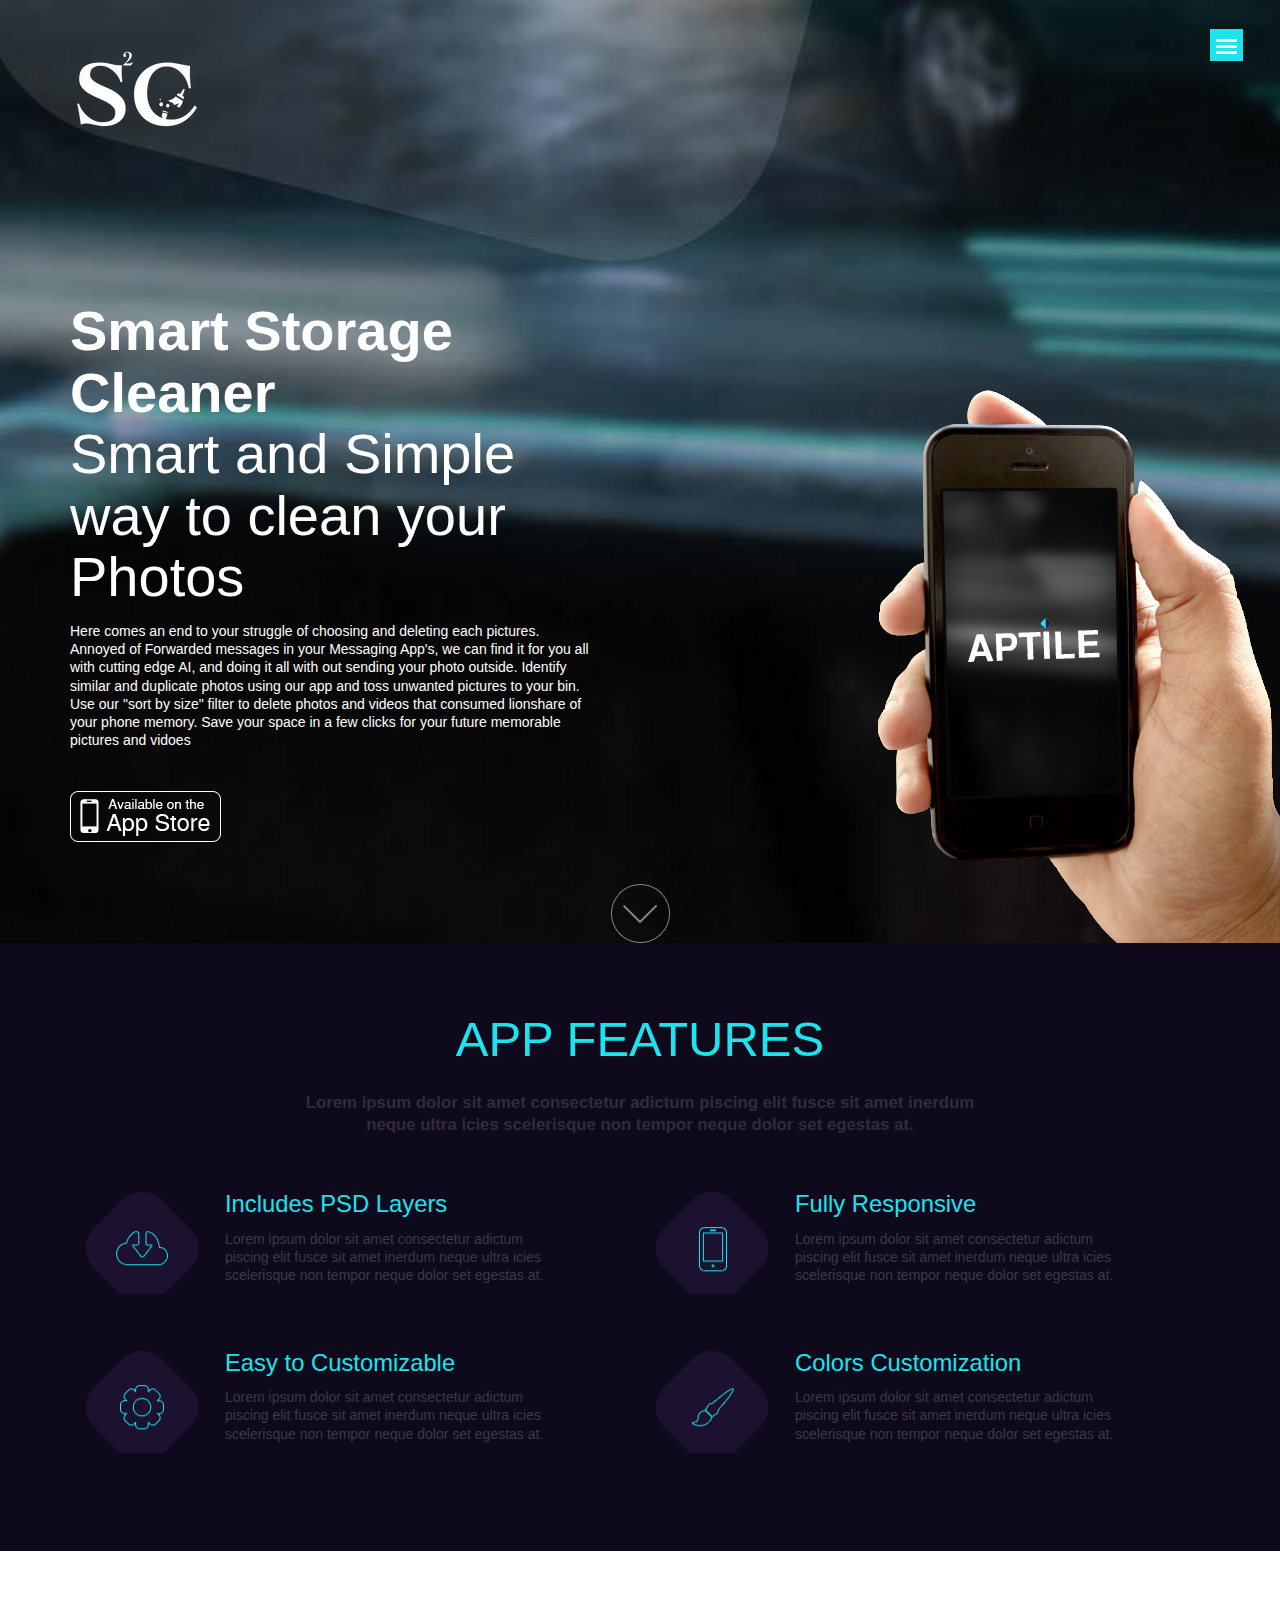
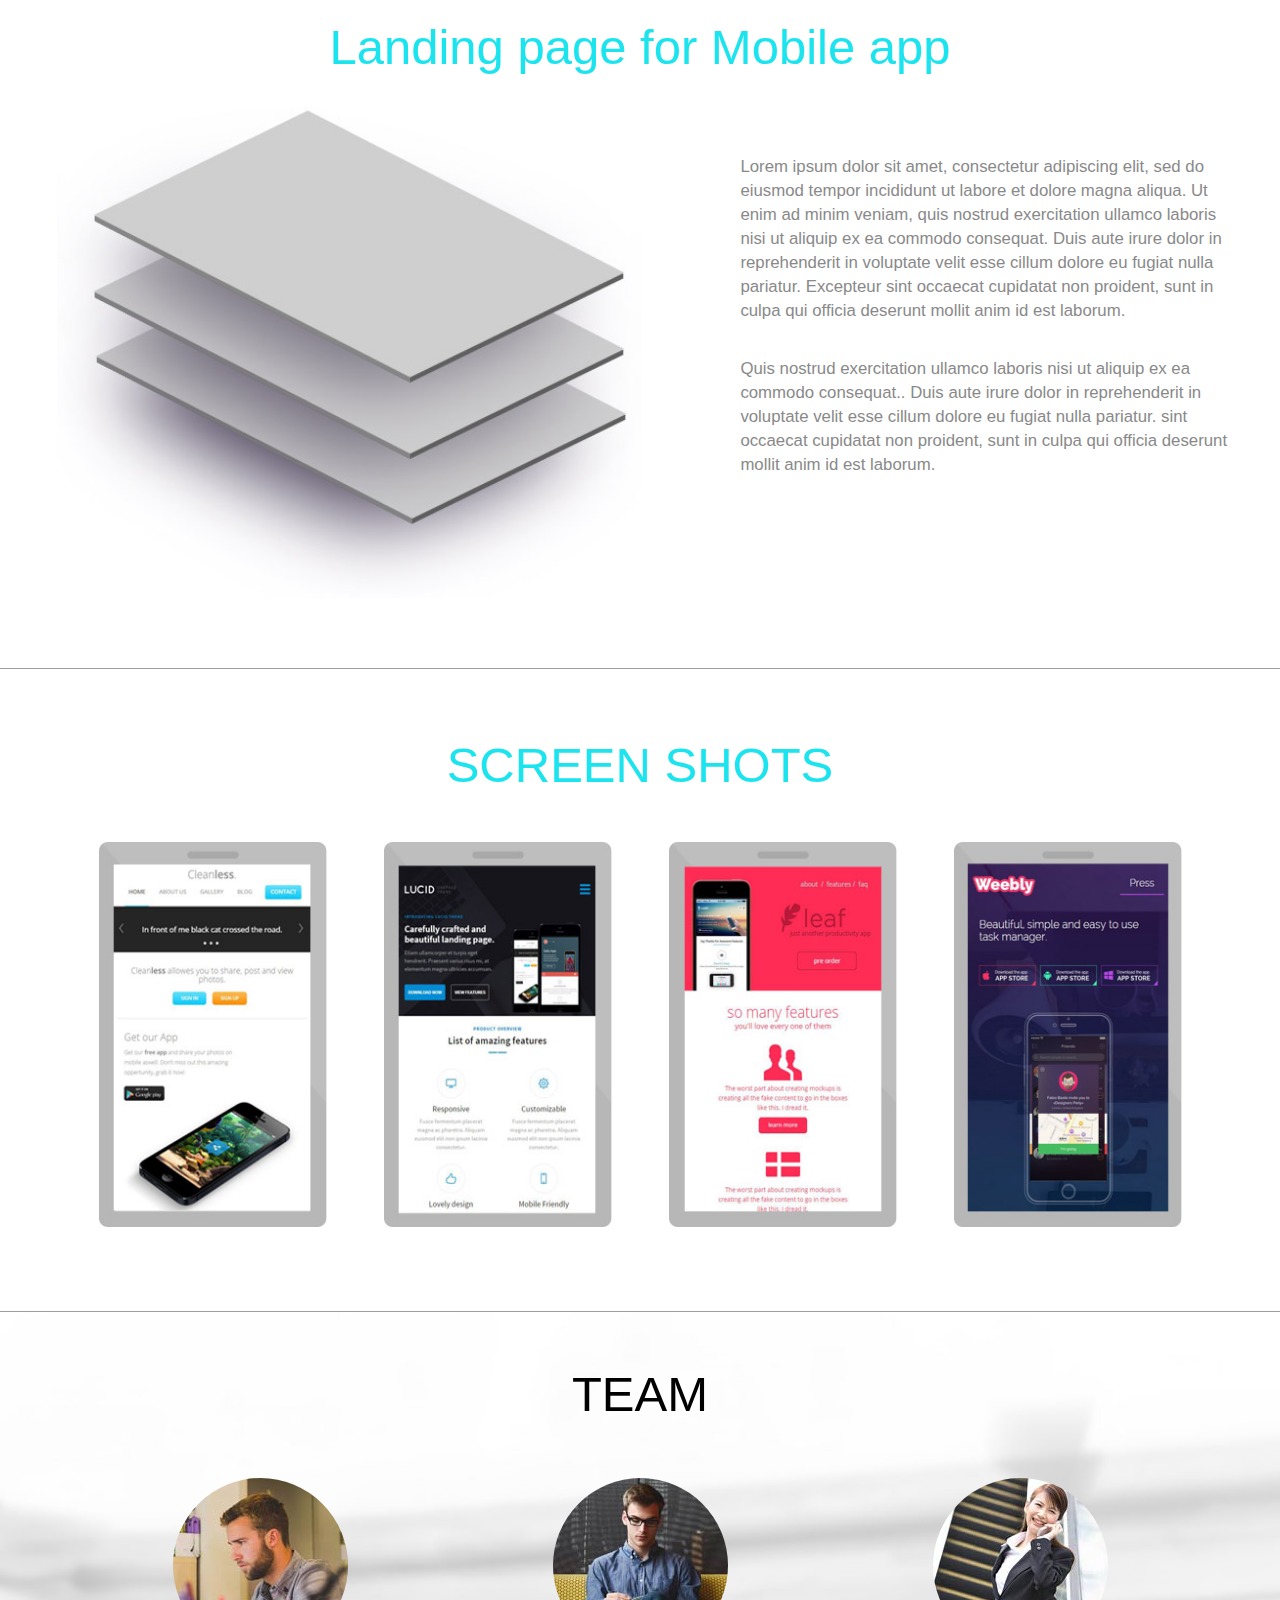
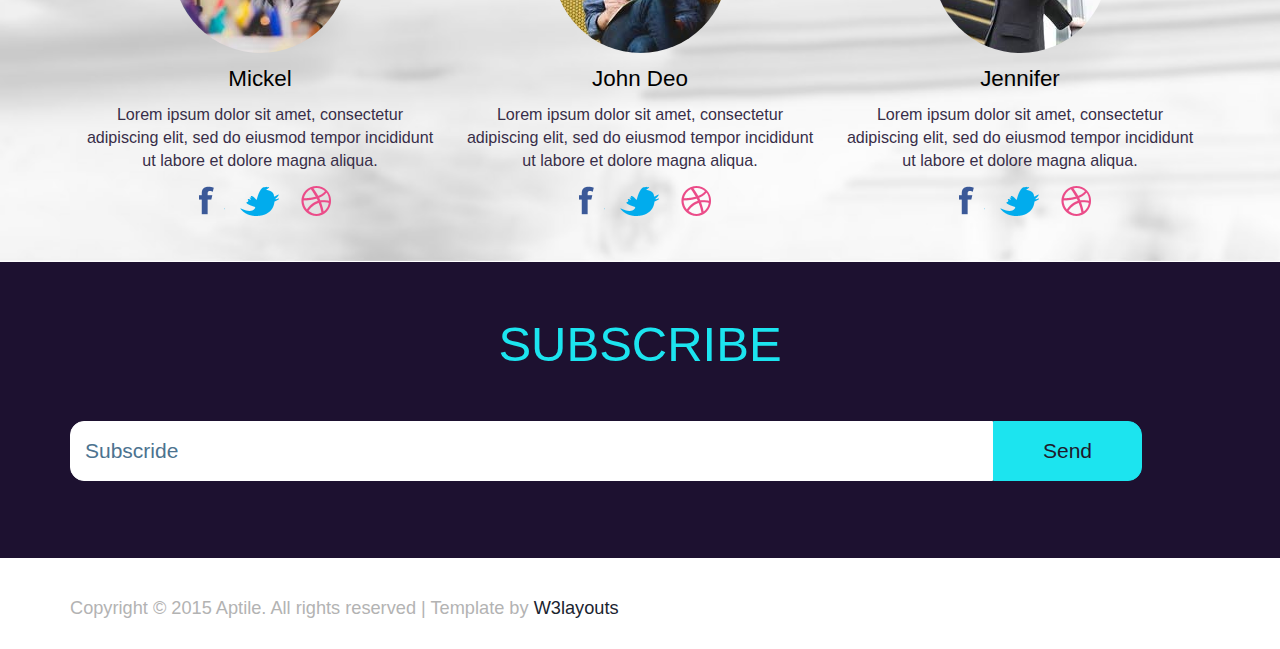
==== commit 8da8a1f5: "SSc webpage template intial commit" ====
--- a/index.html
+++ b/index.html
@@ -1,213 +1,266 @@
-<!DOCTYPE html>
-<html>
-<head>
-  <!-- Site made with Mobirise Website Builder v3.11.1, https://mobirise.com -->
-  <meta charset="UTF-8">
-  <meta http-equiv="X-UA-Compatible" content="IE=edge">
-  <meta name="generator" content="Mobirise v3.11.1, mobirise.com">
-  <meta name="viewport" content="width=device-width, initial-scale=1">
-  <link rel="shortcut icon" href="assets/images/15826396-1851588915056646-6003211654697270384-n-171x128.png" type="image/x-icon">
-  <meta name="description" content="">
-  
-  <link rel="stylesheet" href="https://fonts.googleapis.com/css?family=Lora:400,700,400italic,700italic&amp;subset=latin">
-  <link rel="stylesheet" href="https://fonts.googleapis.com/css?family=Montserrat:400,700">
-  <link rel="stylesheet" href="https://fonts.googleapis.com/css?family=Raleway:100,100i,200,200i,300,300i,400,400i,500,500i,600,600i,700,700i,800,800i,900,900i">
-  <link rel="stylesheet" href="assets/bootstrap-material-design-font/css/material.css">
-  <link rel="stylesheet" href="assets/tether/tether.min.css">
-  <link rel="stylesheet" href="assets/bootstrap/css/bootstrap.min.css">
-  <link rel="stylesheet" href="assets/dropdown/css/style.css">
-  <link rel="stylesheet" href="assets/animate.css/animate.min.css">
-  <link rel="stylesheet" href="assets/theme/css/style.css">
-  <link rel="stylesheet" href="assets/mobirise/css/mbr-additional.css" type="text/css">
-  
-  
-  
-</head>
-<body>
-<section id="menu-0">
-
-    <nav class="navbar navbar-dropdown">
-        <div class="container">
-
-            <div class="mbr-table">
-                <div class="mbr-table-cell">
-
-                    <div class="navbar-brand">
-                        <a href="https://mobirise.com" class="navbar-logo"><img src="assets/images/15826396-1851588915056646-6003211654697270384-n-171x128.png" alt="Mobirise"></a>
-                        <a class="navbar-caption" href="https://mobirise.com">PETALS</a>
-                    </div>
-
-                </div>
-                <div class="mbr-table-cell">
-
-                    <button class="navbar-toggler pull-xs-right hidden-md-up" type="button" data-toggle="collapse" data-target="#exCollapsingNavbar">
-                        <div class="hamburger-icon"></div>
-                    </button>
-
-                    <ul class="nav-dropdown collapse pull-xs-right nav navbar-nav navbar-toggleable-sm" id="exCollapsingNavbar"><li class="nav-item dropdown open"><a class="nav-link link dropdown-toggle" data-toggle="dropdown-submenu" href="page1.html" aria-expanded="true">Creations</a><div class="dropdown-menu"><a class="dropdown-item" href="https://mobirise.com/"></a><a class="dropdown-item" href="page1.html" aria-expanded="false">Jwellery</a><a class="dropdown-item" href="https://mobirise.com/">Clothing</a><a class="dropdown-item" href="https://mobirise.com/">Every thing else</a></div></li><li class="nav-item nav-btn"><a class="nav-link btn btn-white btn-white-outline" href="index.html">Home</a></li></ul>
-                    <button hidden="" class="navbar-toggler navbar-close" type="button" data-toggle="collapse" data-target="#exCollapsingNavbar">
-                        <div class="close-icon"></div>
-                    </button>
-
-                </div>
-            </div>
-
-        </div>
-    </nav>
-
-</section>
-
-<section class="engine"><a rel="external" href="https://mobirise.com">Mobirise Website Maker</a></section><section class="mbr-section mbr-section-hero mbr-section-full mbr-parallax-background mbr-after-navbar" id="header1-1" style="background-image: url(assets/images/branch-pendant-heart-jewelry-hd-wallpaper-wide-2000x1250.jpg);">
-
-    <div class="mbr-overlay" style="opacity: 0.5; background-color: rgb(61, 142, 185);"></div>
-
-    <div class="mbr-table-cell">
-
-        <div class="container">
-            <div class="row">
-                <div class="mbr-section col-md-10 col-md-offset-1 text-xs-center">
-
-                    <h1 class="mbr-section-title display-1">PETALS</h1>
-                    <p class="mbr-section-lead lead">WEARABLE BRILLANCE</p>
-                    
-                </div>
-            </div>
-        </div>
-    </div>
-
-    
-
-</section>
-
-<section class="mbr-slider mbr-section mbr-section__container carousel slide mbr-section-nopadding" data-ride="carousel" data-keyboard="false" data-wrap="true" data-pause="false" data-interval="5000" id="slider3-4" style="background-color: rgb(255, 255, 255);">
-    <div class=" container boxed-slider" style="padding-top: 120px; padding-bottom: 120px;">
-        <div>
-            <div>
-                <ol class="carousel-indicators">
-                    <li data-app-prevent-settings="" data-target="#slider3-4" data-slide-to="0" class="active"></li><li data-app-prevent-settings="" data-target="#slider3-4" class="" data-slide-to="1"></li><li data-app-prevent-settings="" data-target="#slider3-4" data-slide-to="2"></li>
-                </ol>
-                <div class="carousel-inner" role="listbox">
-                    <div class="mbr-section mbr-section-hero carousel-item dark center active" data-bg-video-slide="false">
-                        <div class="mbr-table-cell">
-                            <div class="mbr-overlay" style="opacity: 0.4;"></div>
-                            <div class="container-slide">
-                                <img src="assets/images/heart-jewelry-real-diamond-rings-fashion-2000x1489.jpg">
-                                <div class="row">
-                                    <div class="col-md-8 col-md-offset-2 text-xs-center">
-                                        <h2 class="mbr-section-title display-1">Shinny useless stone for the mortals</h2>
-                                        <p class="mbr-section-lead lead"><br><br><br><br><br><br><br><br><br><br><br>add some discriptions and the link to facebook /amazon store.</p>
-
-                                        
-                                    </div>
-                                </div>
-                            </div>
-                        </div>
-                    </div><div class="mbr-section mbr-section-hero carousel-item dark center" data-bg-video-slide="false">
-                        <div class="mbr-table-cell">
-                            <div class="mbr-overlay" style="opacity: 0.4;"></div>
-                            <div class="container-slide">
-                                <img src="assets/images/3901563cf4b30dcddb5daeebd5da1040-2000x1640.jpg">
-                                <div class="row">
-                                    <div class="col-md-8 col-md-offset-2 text-xs-center">
-                                        <h2 class="mbr-section-title display-1">IMAGE SLIDER</h2>
-                                        <p class="mbr-section-lead lead"><br><br><br><br><br><br><br><br><br><br><br>Choose from the large selection of latest pre-made blocks - jumbotrons, hero images, parallax scrolling, video backgrounds, hamburger menu, sticky header and more.</p>
-
-                                        
-                                    </div>
-                                </div>
-                            </div>
-                        </div>
-                    </div><div class="mbr-section mbr-section-hero carousel-item dark center" data-bg-video-slide="false">
-                        <div class="mbr-table-cell">
-                            <div class="mbr-overlay" style="opacity: 0.4;"></div>
-                            <div class="container-slide">
-                                <img src="assets/images/man-back.jpg">
-                                <div class="row">
-                                    <div class="col-md-8 col-md-offset-2 text-xs-center">
-                                        <h2 class="mbr-section-title display-1">IMAGE SLIDER</h2>
-                                        <p class="mbr-section-lead lead"><br><br><br><br><br><br><br><br><br><br><br>Choose from the large selection of latest pre-made blocks - jumbotrons, hero images, parallax scrolling, video backgrounds, hamburger menu, sticky header and more.</p>
-
-                                        
-                                    </div>
-                                </div>
-                            </div>
-                        </div>
-                    </div>
-                </div>
-
-                <a data-app-prevent-settings="" class="left carousel-control" role="button" data-slide="prev" href="#slider3-4">
-                    <span class="icon-prev" aria-hidden="true"></span>
-                    <span class="sr-only">Previous</span>
-                </a>
-                <a data-app-prevent-settings="" class="right carousel-control" role="button" data-slide="next" href="#slider3-4">
-                    <span class="icon-next" aria-hidden="true"></span>
-                    <span class="sr-only">Next</span>
-                </a>
-            </div>
-        </div>
-    </div>
-</section>
-
-<section class="mbr-section" id="testimonials1-3" style="background-color: rgb(255, 255, 255); padding-top: 120px; padding-bottom: 120px;">
-
-    
-
-        <div class="mbr-section mbr-section__container mbr-section__container--middle">
-            <div class="container">
-                <div class="row">
-                    <div class="col-xs-12 text-xs-center">
-                        <h3 class="mbr-section-title display-2">WHAT OUR FANTASTIC USERS SAY</h3>
-                        <small class="mbr-section-subtitle">Shape your future web project with sharp design and refine coded functions.</small>
-                    </div>
-                </div>
-            </div>
-        </div>
-
-
-    <div class="mbr-testimonials mbr-section mbr-section-nopadding">
-        <div class="container">
-            <div class="row">
-
-                <div class="col-xs-12">
-
-                    <div class="mbr-testimonial card mbr-testimonial-lg">
-                        <div class="card-block"><p>“its really very amazing app that makes me finish html page in 3 minutes ( that's usually takes more than 1 hours at least from me if i did it from scratch). i hope to have very big library and plugins for this APP thanks again for your nice application”</p></div>
-                        <div class="mbr-author card-footer">
-                            <div class="mbr-author-img"><img src="assets/images/face3.jpg" class="img-circle"></div>
-                            <div class="mbr-author-name">Abanoub S.</div>
-                            <small class="mbr-author-desc">User</small>
-                        </div>
-                    </div>
-                </div>
-
-            </div>
-
-        </div>
-
-    </div>
-
-</section>
-
-<footer class="mbr-small-footer mbr-section mbr-section-nopadding" id="footer1-2" style="background-color: rgb(50, 50, 50); padding-top: 1.75rem; padding-bottom: 1.75rem;">
-    
-    <div class="container">
-        <p class="text-xs-center">Copyright (c) 2016 Petals.</p>
-    </div>
-</footer>
-
-
-  <script src="assets/web/assets/jquery/jquery.min.js"></script>
-  <script src="assets/tether/tether.min.js"></script>
-  <script src="assets/bootstrap/js/bootstrap.min.js"></script>
-  <script src="assets/smooth-scroll/SmoothScroll.js"></script>
-  <script src="assets/dropdown/js/script.min.js"></script>
-  <script src="assets/touchSwipe/jquery.touchSwipe.min.js"></script>
-  <script src="assets/viewportChecker/jquery.viewportchecker.js"></script>
-  <script src="assets/jarallax/jarallax.js"></script>
-  <script src="assets/bootstrap-carousel-swipe/bootstrap-carousel-swipe.js"></script>
-  <script src="assets/theme/js/script.js"></script>
-  
-  
-  <input name="animation" type="hidden">
-  </body>
+<!--
+Author: W3layouts
+Author URL: http://w3layouts.com
+License: Creative Commons Attribution 3.0 Unported
+License URL: http://creativecommons.org/licenses/by/3.0/
+-->
+<!DOCTYPE html>
+<html>
+<head>
+<title>Smart Storage Cleaner: smart and Easy Photo App cleaner for iOS</title>
+<link href="css/bootstrap.css" rel='stylesheet' type='text/css' />
+<!-- jQuery (Bootstrap's JavaScript plugins) -->
+<script src="http://ajax.googleapis.com/ajax/libs/jquery/2.1.1/jquery.min.js"></script>
+<link href="css/component.css" rel="stylesheet" type="text/css"  />
+<!-- Custom Theme files -->
+<link href="css/style.css" rel="stylesheet" type="text/css" media="all" />
+<!-- Custom Theme files -->
+<meta name="viewport" content="width=device-width, initial-scale=1">
+<meta http-equiv="Content-Type" content="text/html; charset=utf-8" />
+<meta name="keywords" content="Duplicate cleaner, smiliar photo finder for iOS, similar photo finder for mac, duplicate photo finder for iOS, duplicate file finder, Meme finde, spoof finder,
+whats app cleaner, ios app, smart storage cleaner, smart photo cleaner"/>
+<script type="application/x-javascript"> addEventListener("load", function() { setTimeout(hideURLbar, 0); }, false); function hideURLbar(){ window.scrollTo(0,1); } </script>
+<!--webfont-->
+<!---- start-smoth-scrolling---->
+		<script type="text/javascript" src="js/move-top.js"></script>
+		<script type="text/javascript" src="js/easing.js"></script>
+		<script type="text/javascript">
+			jQuery(document).ready(function($) {
+				$(".scroll").click(function(event){		
+					event.preventDefault();
+					$('html,body').animate({scrollTop:$(this.hash).offset().top},300);
+				});
+			});
+		</script>
+<!---- start-smoth-scrolling---->
+</head>
+<body class="cbp-spmenu-push">
+<div id="home" class="banner">
+	 <div class="container">
+		 <div class="header">
+			 <div class="logo">
+				 <a href="#"><img src="images/logo.png" alt=""/></a>
+			 </div>	
+			 <div class="top-nav">
+				<nav class="cbp-spmenu cbp-spmenu-vertical cbp-spmenu-right" id="cbp-spmenu-s2">
+					<h3>Menu</h3>
+					<a class="scroll" href="#home" class="active">Home</a>
+					<a class="scroll" href="#feature">Features</a>
+					<a class="scroll" href="#screenshots">Screen Shots</a>
+					<a class="scroll" href="#team">Team</a>
+				</nav>
+				<div class="main buttonset">	
+						<!-- Class "cbp-spmenu-open" gets applied to menu and "cbp-spmenu-push-toleft" or "cbp-spmenu-push-toright" to the body -->
+						<button id="showRightPush"><img src="images/menu-icon.png" alt=""/></button>
+						<!--<span class="menu"></span>-->
+				</div>
+				<!-- Classie - class helper functions by @desandro https://github.com/desandro/classie -->
+				<script src="js/classie.js"></script>
+				<script>
+				var menuRight = document.getElementById( 'cbp-spmenu-s2' ),
+				showRightPush = document.getElementById( 'showRightPush' ),
+				body = document.body;
+
+				showRightPush.onclick = function() {
+					classie.toggle( this, 'active' );
+					classie.toggle( body, 'cbp-spmenu-push-toleft' );
+					classie.toggle( menuRight, 'cbp-spmenu-open' );
+					disableOther( 'showRightPush' );
+				};
+
+				function disableOther( button ) {
+					if( button !== 'showRightPush' ) {
+						classie.toggle( showRightPush, 'disabled' );
+					}
+				}
+			 </script>
+	     </div>
+			<div class="clearfix"></div>
+		 </div>
+		 
+		 <div class="banner-info">
+			 <h1>Smart Storage Cleaner<span>Smart and Simple way to clean your Photos</span></h1>
+			 <p>Here comes an end to your struggle of choosing and deleting each pictures.
+                Annoyed of Forwarded messages in your Messaging App's, we can find it for you all with cutting edge AI, and doing it all with out sending your photo outside.
+                Identify similar and duplicate photos using our app and toss unwanted pictures to your bin.
+                Use our "sort by size" filter to delete photos and videos that consumed lionshare of your phone memory. Save your space  in a few clicks for your future memorable pictures and vidoes</p>
+			 <a href="#"><img src="images/app.png" alt=""/></a>
+		 </div>
+		 <div class="down">
+		 <a class="scroll" href="#feature"><img src="images/scroll.png" alt=""/></a>
+		 </div>
+	 </div>
+	 <div class="hand">
+		 <img src="images/hand.png" alt=""/>
+	 </div>
+</div>
+<!--features-->
+<div id="feature" class="features">
+	 <div class="container">
+		 <div class="feature-info text-center">
+		 <h3>APP FEATURES</h3>
+		 <p>Lorem ipsum dolor sit amet consectetur adictum piscing elit fusce sit amet inerdum 
+		  neque ultra icies scelerisque non tempor neque dolor set egestas at.</p>
+		 </div>
+		 <div class="feature-grids">
+			 <div class="col-md-6 feature-sec">
+				 <div class="feature-grid grid1">
+					 <h3>Includes PSD Layers</h3>
+					 <p>Lorem ipsum dolor sit amet consectetur adictum 
+						piscing elit fusce sit amet inerdum neque ultra 
+						icies scelerisque non tempor neque dolor set 
+						egestas at.</p>
+				 </div>
+				 <div class="feature-grid grid2">
+					 <h3>Easy to Customizable</h3>
+					 <p>Lorem ipsum dolor sit amet consectetur adictum 
+						piscing elit fusce sit amet inerdum neque ultra 
+						icies scelerisque non tempor neque dolor set 
+						egestas at.</p>
+				 </div>
+			 </div>
+			 <div class="col-md-6 feature-sec">
+				 <div class="feature-grid grid3">
+					 <h3>Fully Responsive</h3>
+					 <p>Lorem ipsum dolor sit amet consectetur adictum 
+						piscing elit fusce sit amet inerdum neque ultra 
+						icies scelerisque non tempor neque dolor set 
+						egestas at.</p>
+				 </div>
+				 <div class="feature-grid grid4">
+					 <h3>Colors Customization</h3>
+					 <p>Lorem ipsum dolor sit amet consectetur adictum 
+						piscing elit fusce sit amet inerdum neque ultra 
+						icies scelerisque non tempor neque dolor set 
+						egestas at.</p>
+				 </div>
+			 </div>
+			 <div class="clearfix"></div>
+		 </div>
+	</div>
+</div>
+<!--landing-->
+<div class="landing">
+		 <h3>Landing page for Mobile app</h3>
+		 <div class="alnding-sec">
+			 <div class="col-md-6 slades">
+				 <img src="images/shape2.jpg" alt=""/>
+			 </div>
+			 <div class="col-md-6 landing-info">
+				 <p>Lorem ipsum dolor sit amet, consectetur adipiscing elit, 
+				 sed do eiusmod tempor incididunt ut labore et dolore magna aliqua.
+				 Ut enim ad minim veniam, quis nostrud exercitation ullamco laboris nisi ut aliquip 
+				 ex ea commodo consequat. Duis aute irure dolor in reprehenderit in voluptate velit 
+				 esse cillum dolore eu fugiat nulla pariatur. Excepteur sint occaecat cupidatat non
+				 proident, sunt in culpa qui officia deserunt mollit anim id est laborum.</p>
+				 <p class="lndng-text">Quis nostrud exercitation ullamco laboris nisi ut aliquip ex ea commodo consequat..
+				 Duis aute irure dolor in reprehenderit in voluptate velit esse cillum dolore eu fugiat nulla pariatur.
+				 sint occaecat cupidatat non proident, sunt in culpa qui officia deserunt mollit anim id est laborum.</p>
+			 </div>
+			 <div class="clearfix"></div>
+	 </div>
+</div>
+<!--screenshots-->
+<div id="screenshots" class="screen-shots">
+	 <div class="container">
+		 <h3>SCREEN SHOTS</h3>
+		  <div class="review-slider">
+			 <ul id="flexiselDemo1">
+				<li><img src="images/ss1.jpg" alt=""/></li>
+				<li><img src="images/ss2.jpg" alt=""/></li>
+				<li><img src="images/ss3.jpg" alt=""/></li>
+				<li><img src="images/ss4.jpg" alt=""/></li>
+				<li><img src="images/ss5.jpg" alt=""/></li>			
+			 </ul>
+				<script type="text/javascript">
+			 $(window).load(function() {
+				
+			  $("#flexiselDemo1").flexisel({
+					visibleItems: 4,
+					animationSpeed: 1000,
+					autoPlay: true,
+					autoPlaySpeed: 3000,    		
+					pauseOnHover: true,
+					enableResponsiveBreakpoints: true,
+					responsiveBreakpoints: { 
+						portrait: { 
+							changePoint:480,
+							visibleItems: 2
+						}, 
+						landscape: { 
+							changePoint:640,
+							visibleItems: 3
+						},
+						tablet: { 
+							changePoint:768,
+							visibleItems: 4
+						}
+					}
+				});
+				});
+			 </script>
+			 <script type="text/javascript" src="js/jquery.flexisel.js"></script>	
+		  </div>
+	  </div>
+</div>
+<!--team-->
+<div id="team" class="team">
+	<div class="container">
+		 <h3>TEAM</h3>
+		 <div class="team-grids">
+			 <div class="col-md-4 team-grid text-center">
+				 <img src="images/t1.jpg" alt=""/>
+				 <h4>Mickel</h4>
+				 <p>Lorem ipsum dolor sit amet, consectetur adipiscing elit,
+				 sed do eiusmod tempor incididunt ut labore et dolore magna aliqua. </p>
+				 <div class="social-icons">
+					 <a href="#"><span class="fb"></span></a>
+					 <a href="#"><span class="tweet"></span></a>
+					 <a href="#"><span class="drib"></span></a>
+				 </div>
+			 </div>
+			 <div class="col-md-4 team-grid text-center">
+				 <img src="images/t2.jpg" alt=""/>
+				 <h4>John Deo</h4>
+				 <p>Lorem ipsum dolor sit amet, consectetur adipiscing elit,
+				 sed do eiusmod tempor incididunt ut labore et dolore magna aliqua. </p>
+				 <div class="social-icons">
+					 <a href="#"><span class="fb"></span></a>
+					 <a href="#"><span class="tweet"></span></a>
+					 <a href="#"><span class="drib"></span></a>
+				 </div>
+			 </div>
+			 <div class="col-md-4 team-grid text-center">
+				 <img src="images/t3.jpg" alt=""/>
+				 <h4>Jennifer</h4>
+				 <p>Lorem ipsum dolor sit amet, consectetur adipiscing elit,
+				 sed do eiusmod tempor incididunt ut labore et dolore magna aliqua. </p>
+				 <div class="social-icons">
+					 <a href="#"><span class="fb"></span></a>
+					 <a href="#"><span class="tweet"></span></a>
+					 <a href="#"><span class="drib"></span></a>
+				 </div>
+			 </div>
+			 <div class="clearfix"></div>
+		 </div>
+	 </div>
+</div>
+<!--team-->
+<div class="subscribe">
+	 <div class="container">
+		 <h3>SUBSCRIBE</h3>
+		 <form>
+			 <input type="text" value="Subscride" onfocus="this.value=''" onblur="this.value='Subscride'">
+			 <input type="submit" value="Send">
+		 </form>
+	 </div>
+</div>
+<!--footer-->
+<div class="footer">
+	 <div class="container">
+		 <p>Copyright © 2015 Aptile. All rights reserved | Template by <a href="http://w3layouts.com">W3layouts</a></p>
+	 </div>
+</div>
+
+</body>
 </html>--- a/css/component.css
+++ b/css/component.css
@@ -0,0 +1,190 @@
+/* General styles for all menus */
+.cbp-spmenu {
+	background: #47a3da;
+	position: fixed;
+}
+
+.cbp-spmenu h3 {
+	color: #afdefa;
+	font-size: 1.9em;
+	padding: 20px;
+	margin: 0;
+	font-weight: 300;
+	background: #0d77b6;
+}
+
+.cbp-spmenu a {
+	display: block;
+	color: #fff;
+	font-size: 1.1em;
+	font-weight: 300;
+}
+
+.cbp-spmenu a:hover {
+	background: #258ecd;
+}
+
+.cbp-spmenu a:active {
+	background: #afdefa;
+	color: #47a3da;
+}
+
+/* Orientation-dependent styles for the content of the menu */
+
+.cbp-spmenu-vertical {
+	width: 240px;
+	height: 100%;
+	top: 0;
+	z-index: 1000;
+}
+
+.cbp-spmenu-vertical a {
+	border-bottom: 1px solid #258ecd;
+	padding: 1em;
+}
+
+.cbp-spmenu-horizontal {
+	width: 100%;
+	height: 150px;
+	left: 0;
+	z-index: 1000;
+	overflow: hidden;
+}
+
+.cbp-spmenu-horizontal h3 {
+	height: 100%;
+	width: 20%;
+	float: left;
+}
+
+.cbp-spmenu-horizontal a {
+	float: left;
+	width: 20%;
+	padding: 0.8em;
+	border-left: 1px solid #258ecd;
+}
+
+/* Vertical menu that slides from the left or right */
+
+.cbp-spmenu-left {
+	left: -240px;
+}
+
+.cbp-spmenu-right {
+	right: -240px;
+}
+
+.cbp-spmenu-left.cbp-spmenu-open {
+	left: 0px;
+}
+
+.cbp-spmenu-right.cbp-spmenu-open {
+	right: 0px;
+}
+
+/* Horizontal menu that slides from the top or bottom */
+
+.cbp-spmenu-top {
+	top: -150px;
+}
+
+.cbp-spmenu-bottom {
+	bottom: -150px;
+}
+
+.cbp-spmenu-top.cbp-spmenu-open {
+	top: 0px;
+}
+
+.cbp-spmenu-bottom.cbp-spmenu-open {
+	bottom: 0px;
+}
+
+/* Push classes applied to the body */
+
+.cbp-spmenu-push {
+	overflow-x: hidden;
+	position: relative;
+	left: 0;
+}
+
+.cbp-spmenu-push-toright {
+	left: 240px;
+}
+
+.cbp-spmenu-push-toleft {
+	left: -240px;
+}
+
+/* Transitions */
+
+.cbp-spmenu,
+.cbp-spmenu-push {
+	-webkit-transition: all 0.3s ease;
+	-moz-transition: all 0.3s ease;
+	transition: all 0.3s ease;
+}
+
+/* Example media queries */
+@media (max-width:480px){
+.cbp-spmenu h3 {
+  font-size: 1.3em;
+  padding: 15x;
+}
+nav#cbp-spmenu-s2 a {
+  padding: 18px 25px!important;
+  font-size: 14px!important;
+}
+.cbp-spmenu-push-toleft {
+  left: -184px;
+}
+.cbp-spmenu-vertical {
+  width: 185px;
+}
+}
+@media (max-width:320px){
+.cbp-spmenu-push-toleft {
+  left: -170px;
+}
+.cbp-spmenu-vertical {
+  width: 170px;
+}
+
+}
+@media screen and (max-width: 55.1875em){
+
+	.cbp-spmenu-horizontal {
+		font-size: 75%;
+		height: 110px;
+	}
+
+	.cbp-spmenu-top {
+		top: -110px;
+	}
+
+	.cbp-spmenu-bottom {
+		bottom: -110px;
+	}
+
+}
+
+@media screen and (max-height: 26.375em){
+
+	.cbp-spmenu-vertical {
+		font-size: 90%;
+		width: 190px;
+	}
+
+	.cbp-spmenu-left,
+	.cbp-spmenu-push-toleft {
+		left: -190px;
+	}
+
+	.cbp-spmenu-right {
+		right: -190px;
+	}
+
+	.cbp-spmenu-push-toright {
+		left: 190px;
+	}
+}--- a/css/style.css
+++ b/css/style.css
@@ -0,0 +1,788 @@
+/*--
+	Author: W3layouts
+	Author URL: http://w3layouts.com
+	License: Creative Commons Attribution 3.0 Unported
+	License URL: http://creativecommons.org/licenses/by/3.0/
+--*/
+body{
+	margin:0;
+	padding:0;
+	background:#fff;
+	font-family:sans-serif;
+ }
+body a{
+	transition:0.5s all;
+	-webkit-transition:0.5s all;
+	-moz-transition:0.5s all;
+	-o-transition:0.5s all;
+	-ms-transition:0.5s all;
+}
+h1,h2,h3,h4,h5,h6{
+	margin:0;			   
+}	
+p{
+	margin:0;
+}
+ul{
+margin:0;
+padding:0;
+}
+/*----*/
+.banner{
+	background:url(../images/bg.jpg) no-repeat;
+	background-size:cover;
+	min-height:720px;
+	position:relative;
+}
+.header{
+	padding-top:2em;
+}
+.logo{
+	float:left;
+}
+.top-nav{
+	float:right;
+	margin-right:0em;
+}
+button#showRightPush {
+  border: none;  
+  padding: 6px;
+  outline: none;
+  position: fixed;
+  z-index: 1;
+  background: #1ce4ef;;
+}
+nav#cbp-spmenu-s2 {
+  background: #fff;
+  text-align: center;
+}
+nav#cbp-spmenu-s2 a {
+	color: rgba(197, 183, 142, 1);
+	display: block;
+	padding: 20px 25px;
+	font-size: 18px;
+	font-weight: 400;
+	border: none;
+	margin: 0;
+	transition: .5s all;
+	border-bottom: 1px dotted rgb(118, 118, 118);
+	text-decoration: none;
+}
+nav#cbp-spmenu-s2 a:hover {
+	text-decoration: none;
+	background: none;
+}
+nav#cbp-spmenu-s2 a.active,nav#cbp-spmenu-s2 a:hover {
+	color: #0f091c;
+}
+nav#cbp-spmenu-s2 h3 {
+  background:#1ce4ef;
+  color: white;
+}
+.hand {
+	position:absolute;
+	right:0px;
+	bottom:0;
+}
+.banner-info {
+  margin-top: 10em;
+  width: 46%;
+  display: inline-block;
+}
+.banner-info h1{
+	color:#fff;
+	font-size:4em;
+	font-weight:600;
+}
+.banner-info h1 span{
+	display:block;
+	font-weight:400;
+}
+.banner-info p{
+	font-size:1em;
+	font-weight:400;
+	color:#fff;
+	line-height:1.3em;
+	margin-top:1em;
+}
+.banner-info a{
+	display:inline-block;
+	margin-top:3em;
+}
+.banner-info a img:hover {
+  opacity: 0.6;  
+}
+.down{
+	margin-top: 3em;
+	text-align:center;
+}
+/*--features--*/
+.features{
+	 background:#0f091c;
+	 padding:5em 0 3em 0;
+}
+.feature-info h3{
+	font-size:3.5em;
+	font-weight:500;
+	color:#1ce4ef;
+	margin-bottom:0.5em;
+}
+.feature-info p{
+	font-size:1.2em;
+	font-weight:600;
+	color:#312c3b;
+	width:60%;
+	margin:0 auto;
+	line-height:1.3em;
+}
+.feature-grids{
+	margin-top:4em;
+}
+.grid1{
+	background:url(../images/ap1.png) no-repeat 0px 0px;
+}
+.grid2{
+	background:url(../images/ap2.png) no-repeat 0px 0px;
+}
+.grid3{
+	background:url(../images/ap3.png) no-repeat 0px 0px;
+}
+.grid4{
+	background:url(../images/ap4.png) no-repeat 0px 0px;
+}
+.feature-grid{
+	padding:0px 0 10px 140px;
+	margin-bottom:4em;
+}
+.feature-grid h3{
+	font-size:1.7em;
+	font-weight:500;
+	color:#1ce4ef;
+	margin-bottom:0.5em;	
+}
+.feature-grid p{
+	font-size:1em;
+	font-weight:500;
+	color:#3d3946;
+	width:80%;	
+	line-height:1.3em;
+}
+/*--landing--*/
+.landing{
+	padding:6em 0;
+	border-bottom:1px solid #9f9da4;
+}
+.landing h3{
+	 color:#1ce4ef;
+	 text-align:center;
+	 font-size:3.5em;
+	 margin-bottom:0.5em;
+	 font-weight:500;
+}
+.landing-info{
+	margin-top: 4em;
+  width: 40.3%;
+  padding-left: 6em;
+}
+.landing-info p{
+	 font-size:1.25em;
+	 font-weight:400;
+	 color:#898989;
+	 margin-bottom:2em;
+}
+.slades img {
+  width: 100%;
+}
+.slades {
+  text-align: center;
+  margin-left: 10em;
+  width: 40%;
+}
+/*--screen-shots--*/
+.screen-shots{
+	padding:5em 0 6em 0;
+	border-bottom:1px solid #9f9da4;
+}
+.screen-shots h3{
+  color: #1ce4ef;
+  text-align: center;
+  font-size: 3.5em;
+  margin-bottom: 1em;
+  font-weight: 500;
+}
+#flexiselDemo1, #flexiselDemo2, #flexiselDemo3 {
+	display: none;
+}
+.nbs-flexisel-container {
+	position: relative;
+	max-width: 100%;
+}
+.nbs-flexisel-ul {
+	position: relative;
+	width: 9999px;
+	margin: 0px;
+	padding: 0px;
+	list-style-type: none;
+	text-align: center;
+}
+.nbs-flexisel-inner {
+	overflow: hidden;
+}
+.nbs-flexisel-item {
+	float: left;
+	margin: 0px;
+	padding: 0px;
+	cursor: pointer;
+	position: relative;
+	line-height: 0px;
+}
+.nbs-flexisel-item > img {	
+	cursor: pointer;
+	position: relative;
+	  width: 80%;
+  margin: 0 5%;
+}
+/*--team--*/
+.team{
+	background:url(../images/bg2.jpg) no-repeat 0px 0px;
+	background-size:cover;
+	padding:4em 0 0 0;
+	min-height:570px;
+}
+.team h3{
+	 font-size:3.5em;
+	 color:#000;
+	 font-weight:500;
+	 text-align:center;
+}
+.team-grids{
+	margin-top:4em;
+}
+.team-grid img{
+	 margin-bottom:1em;
+}
+.team-grid h4{
+	font-size:1.6em;
+	font-weight:500;
+	margin-bottom:0.5em;
+	color:#000;
+}
+.team-grid p{
+	color:#382e48;
+	font-size:1.15em;
+	font-weight:500;
+}
+.team-grid img{
+	border-radius:50%;
+	-webkit-border-radius: 50%;
+  -moz-border-radius: 50%;
+  -ms-border-radius: 50%;
+  -o-border-radius: 50%;
+}
+.social-icons a{
+	display:inline-block;
+	margin-top:12px;
+}
+.social-icons span{
+	background:url(../images/social.png) no-repeat 0px 0px;
+	width:42px;
+	height:36px;
+	display:inline-block;
+	margin:0 5px;
+}
+.social-icons span.fb{
+	background-position:11px 0px;
+}
+.social-icons span.tweet{
+	background-position:-29px 0px;
+}
+.social-icons span.drib{
+	background-position:-79px 0px;
+}
+.social-icons span.fb:hover{
+	background-position:11px -50px;
+}
+.social-icons span.tweet:hover{
+	background-position:-29px -51px;
+}
+.social-icons span.drib:hover{
+	background-position:-79px -52px;
+}
+/*--subscribe--*/
+.subscribe{
+	background:#1d1130;
+	padding:4em 0 5.5em 0;
+}
+.subscribe h3 {
+  color: #1ce4ef;
+  text-align: center;
+  font-size: 3.5em;
+  margin-bottom: 1em;
+  font-weight: 500;
+}
+.subscribe form{
+	position:relative;
+}
+.subscribe input[type="text"] {
+  font-weight: 400;
+  color: #1f192b;
+  border: none;
+  outline: none;
+  width: 81%;
+  font-size: 1.5em;
+  padding: 14px;
+  color: #4C738F;
+  border: 1px solid #fff;
+   border-top-left-radius: 14px;
+  border-bottom-left-radius: 14px;
+}
+.subscribe input[type="submit"] {
+  font-size: 1.5em;
+  padding: 14px;
+  background: #1ce4ef;
+  width: 13%;
+  border: none;
+  font-weight: 40000;
+  outline: none;
+  color: #1f192b;
+  position: absolute;
+  border: 1px solid #1ce4ef;
+  right: 6%;
+  top: 0px;
+  border-top-right-radius: 14px;
+  border-bottom-right-radius: 14px;
+}
+.footer{
+	padding:2em 0;
+}
+.footer p {
+  color: #B3B3B3;
+  font-size:1.3em;
+  margin-top: 9px;
+  font-weight: 400;
+}
+/*--responsive--*/
+@media (max-width: 1366px){
+.landing-info {
+  width: 46.3%;
+}
+.slades {
+  margin-left: 5em;
+  width: 45%;
+}
+.landing {
+  padding: 5em 0;
+}
+}
+@media (max-width: 1280px){
+.landing-info p {
+  font-size: 1.2em;
+}
+.slades {
+  margin-left: 3em;
+  width: 48%;
+}
+.team {
+  min-height: 550px;
+}
+}
+@media (max-width: 1024px){
+.top-nav {
+  margin: 1.3em 2.5em 0 0;
+}
+.banner-info {
+  margin-top: 8em;
+    width: 52%;
+}
+.banner-info h1 {
+  font-size: 3em;
+}
+.hand{
+	width:38%;
+}
+.hand img{
+	background-size:100%;
+	width:100%;
+}
+.banner {
+  min-height:610px;
+}
+.feature-info h3 {
+  font-size: 3em;
+}
+.feature-info p {
+  width: 72%;
+}
+.feature-grid p {
+  width: 85%;
+}
+.landing {
+  padding: 4em 0;
+}
+.landing h3 {
+  font-size: 3em;
+    margin-bottom: 1em;
+}
+.landing-info {
+  width: 44.3%;
+  margin-top: 2em;
+}
+.landing-info p {
+  font-size: 1.1em;
+    overflow: hidden;
+  height: 128px;
+}
+.screen-shots h3{
+	font-size: 3em;
+	margin-bottom:2em;
+}
+.screen-shots {
+  padding: 4em 0 6em 0;
+}
+.subscribe form {
+  margin: 0 30px;
+}
+}
+@media (max-width:768px){
+.banner {
+  min-height: 520px;
+}	
+.banner-info {
+  margin-top: 7em;
+}
+.top-nav {
+    margin: 0.85em 2.7em 0 0;
+}
+.logo img{
+	width:90%;
+	background-size:100%;
+}
+.banner-info p {
+  overflow: hidden;
+  height: 90px;
+}
+.down img{
+	background-size:100%;
+	width:5%;
+}
+.banner-info a img{
+	background-size:100%;
+	width:75%;
+}
+.down {
+  margin-top: 0em;
+}
+.feature-info h3,.landing h3,.screen-shots h3,.team h3,.subscribe h3 {
+  font-size: 2.6em;
+}
+.feature-info p {
+  width: 86%;
+  font-size: 1.1em;
+  line-height: 1.2em;
+}
+.feature-grid h3 {
+  font-size: 1.5em;
+}
+.feature-grid {
+  padding: 0px 0 35px 140px;
+  margin-bottom: 2.5em;
+}
+.features {
+  padding: 5em 0 1em 0;
+}
+.landing {
+  padding: 3em 0;
+}
+.slades {
+  margin-left:0em;
+  width: 50%;
+  float: left;
+}
+.landing-info {
+  width: 46.3%;
+  margin-top: 1em;
+  float: left;
+  padding-left: 3em;
+}
+.landing-info p {
+  font-size: 1em;
+  overflow: hidden;
+  height: 99px;
+  margin-bottom: 1.5em;
+}
+.team-grid {
+	margin-bottom:2em;
+	margin-top: 3em;
+}
+.subscribe input[type="text"] {
+  width: 87%;
+  font-size: 1.3em;
+  padding: 10px;
+}
+.subscribe input[type="submit"] {
+  font-size: 1.3em;
+  padding: 10px;
+  right: 1%;
+}
+.footer p {
+  font-size: 1em;
+}
+}
+@media (max-width:640px){
+.logo img {
+  width: 80%;
+}
+.banner-info h1 {
+  font-size: 2.5em;
+}
+.banner-info {
+  margin-top: 6em;
+}
+.top-nav {
+  margin: 0.5em 2.7em 0 0;
+}
+.banner {
+  min-height: 429px;
+}
+.banner-info a {
+  margin-top: 1.3em;
+}
+.banner-info a img {
+  width: 63%;
+}
+.banner-info p {
+  overflow: hidden;
+  height: 78px;
+  font-size: 0.9em;
+}
+.feature-info h3, .landing h3, .screen-shots h3, .team h3, .subscribe h3 {
+  font-size: 2.3em;
+}
+.features {
+  padding: 3.5em 0 1em 0;
+}
+.feature-info p {
+  width: 96%;
+  font-size: 1em;
+  line-height: 1.2em;
+}
+.feature-grids {
+  margin-top: 3em;
+}
+.grid1,.grid2,.grid3,.grid4 {
+  background-size: 17%;
+}
+.feature-grid {
+  padding: 0px 0 20px 122px;
+  margin-bottom: 2em;
+}
+.feature-grid p {
+  width: 94%;
+}
+.team-grids {
+  margin-top: 3em;
+}
+.team {
+  padding: 3em 0 0 0;
+}
+.team-grid p {
+  font-size: 1em;
+}
+.subscribe input[type="text"],.subscribe input[type="submit"] {
+  font-size: 1.2em;
+}
+.subscribe {
+  padding: 4em 0 4.5em 0;
+}
+.footer p {
+  font-size:0.9em;
+}
+}
+@media (max-width:480px){
+.logo img {
+  width: 65%;
+}
+.top-nav {
+  margin: 0.3em 2em 0 0;
+}
+button#showRightPush img{
+  background-size: 100%;
+  width: 81%;
+}
+button#showRightPush{
+	padding:3px;
+}
+.banner {
+  min-height: 345px;
+}
+.banner-info {
+  margin-top: 4em;
+}
+.banner-info h1 {
+  font-size: 2.1em;
+}
+.banner-info p {
+  height: 76px;
+  font-size: 0.85em;
+}
+.banner-info a img {
+  width: 53%;
+}
+.feature-info h3, .landing h3, .screen-shots h3, .team h3, .subscribe h3 {
+  font-size: 1.85em;
+}
+.features {
+  padding: 3em 0 1em 0;
+}
+.feature-info p {
+  font-size: 0.95em;
+}
+.feature-sec {
+  padding: 0;
+}
+.feature-grid {
+  padding: 0px 0 20px 91px;
+  margin-bottom: 1em;
+  font-size: 0.9em;
+}
+.feature-grid h3 {
+  font-size: 1.3em;
+}
+.landing-info {
+  padding-left: 1em;
+}
+.landing {
+  padding: 2em 0;
+}
+.landing-info p {
+  font-size: 0.9em;
+  height: 71px;
+  margin-bottom: 1em;
+}
+.screen-shots {
+  padding: 3em 0 6em 0;
+}
+.team-grid h4 {
+  font-size: 1.4em;
+}
+.team-grid p {
+  font-size: 0.95em;
+}
+.subscribe input[type="text"], .subscribe input[type="submit"] {
+  font-size: 1em;
+  padding: 8px;
+}
+.subscribe input[type="submit"] {
+  width: 19%;
+}  
+.subscribe {
+  padding: 3em 0 3.5em 0;
+}
+.footer p {
+  font-size:0.85em;
+}
+}
+@media (max-width:320px){
+.banner-info h1 {
+  font-size: 1.3em;
+}
+.banner-info p {
+  height: 45px;
+  }
+.banner-info {
+  width: 100%;
+    margin-top: 3em;
+}
+.hand {
+  width: 47%;
+  display: inline-block;
+  position: inherit;
+  right:-161px;
+}
+.team-grid p {
+  font-size: 0.8em;
+}
+.landing-info p {
+  font-size: 0.8em;
+  height: 48px;
+  margin-bottom: 0.5em;
+}
+.hand img {
+  width: 100%;
+}
+.down img {
+  width: 10%;
+}
+button#showRightPush {
+  padding: 3px;
+}
+.grid1, .grid2, .grid3, .grid4 {
+  background-size: 26%;
+}
+.feature-info p {
+  font-size: 0.85em;
+  overflow: hidden;
+  height: 30px;
+}
+.feature-grids {
+  margin-top: 2em;
+}
+.feature-grid p {
+  width: 100%;
+  overflow: hidden;
+  height: 50px;
+}
+.feature-grid h3 {
+  font-size: 1.1em;
+}
+.feature-info h3, .landing h3, .screen-shots h3, .team h3, .subscribe h3 {
+  font-size: 1.3em;
+}
+.slades {
+  width: 100%;
+}
+.landing-info {
+  width: 100%;
+  margin-top: 1em;
+}
+.screen-shots {
+  padding: 2em 0 4em 0px;
+}
+.team {
+  padding: 2em 0 0 0;
+}
+.team-grid {
+  padding: 0;
+}
+.subscribe form {
+  margin: 0 0px;
+}
+.subscribe input[type="text"] {
+  width: 81%;
+}
+.subscribe input[type="submit"] {
+  width: 25%;
+}
+.team-grid img {
+  border-radius: 65%;
+  -webkit-border-radius: 65%;
+  -moz-border-radius: 65%;
+  -ms-border-radius: 65%;
+  -o-border-radius: 65%;
+  width: 45%;
+}
+.subscribe input[type="text"], .subscribe input[type="submit"] {
+  font-size: 0.9em;
+  padding: 8px;
+}
+.team-grid h4 {
+  font-size: 1.2em;
+}
+.footer {
+  padding: 1em 0;
+}
+.footer p {
+  font-size: 0.8em;
+  text-align:center;
+}
+}
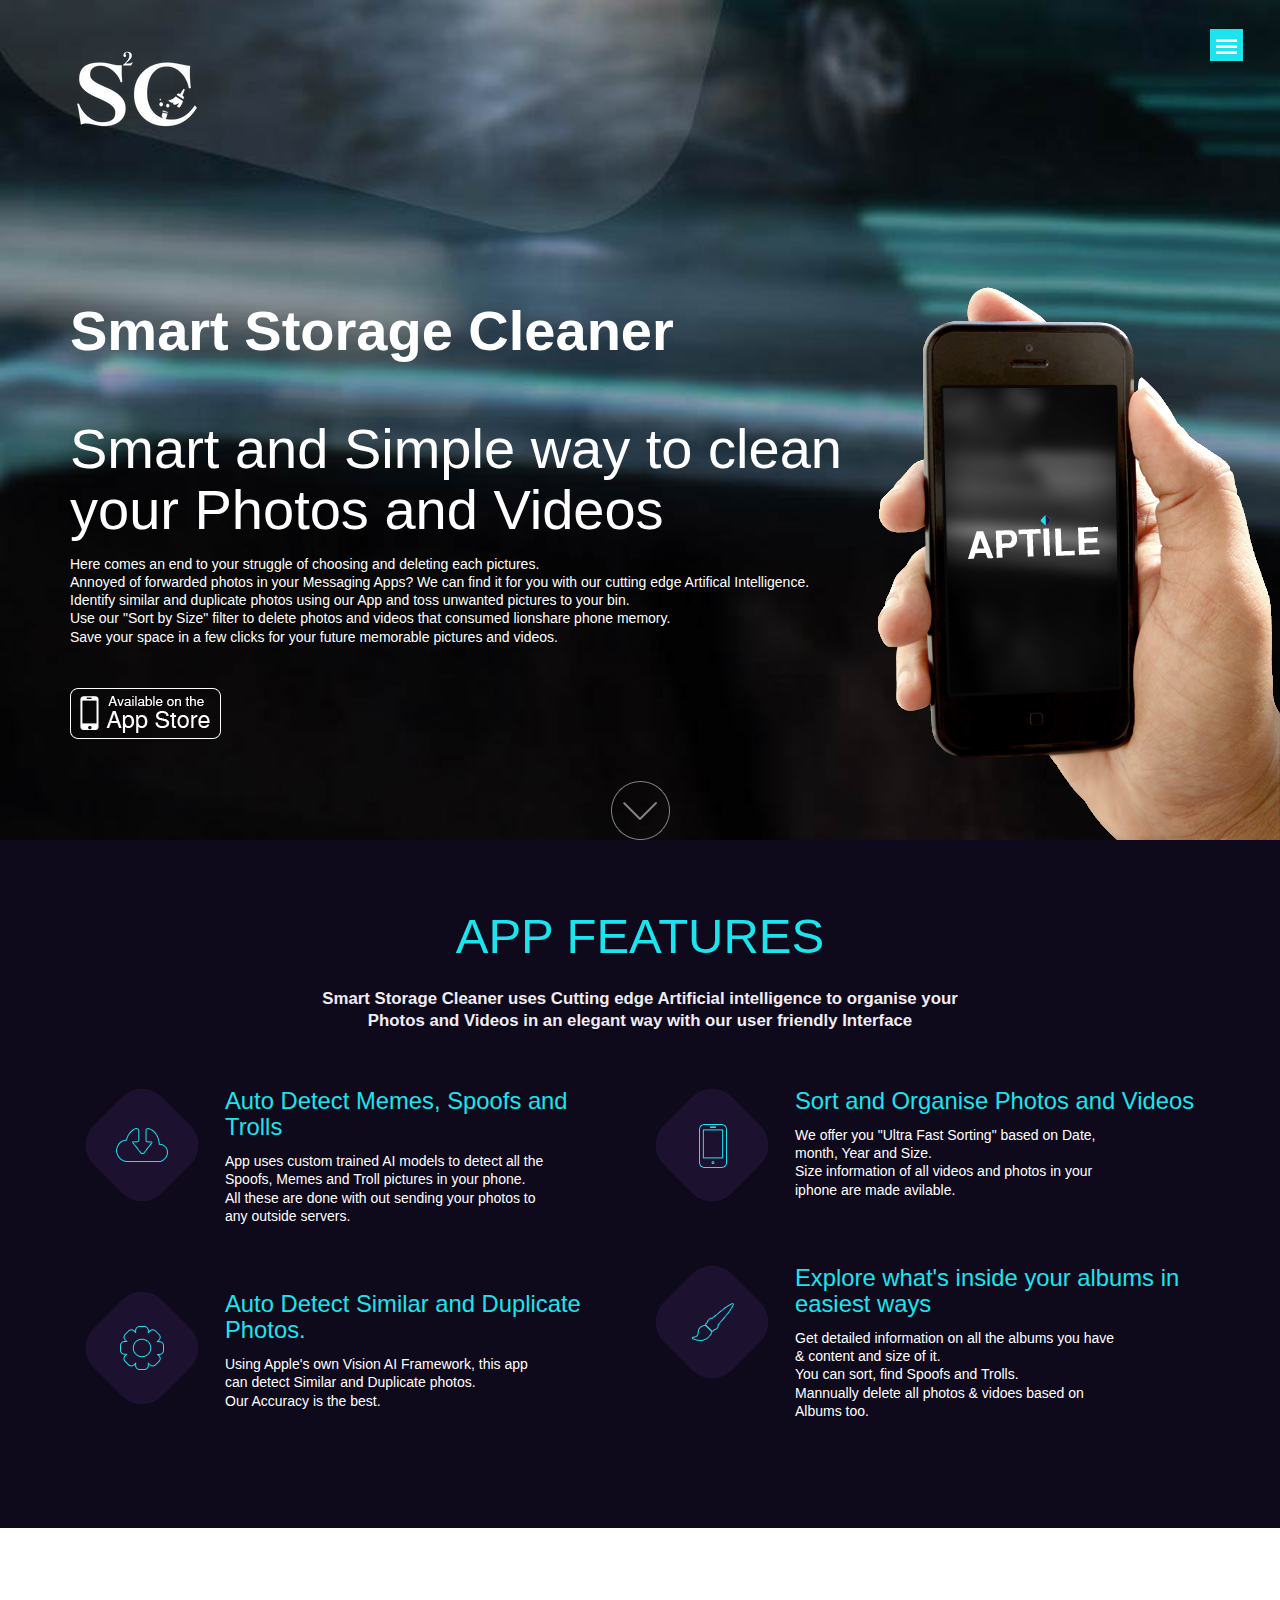
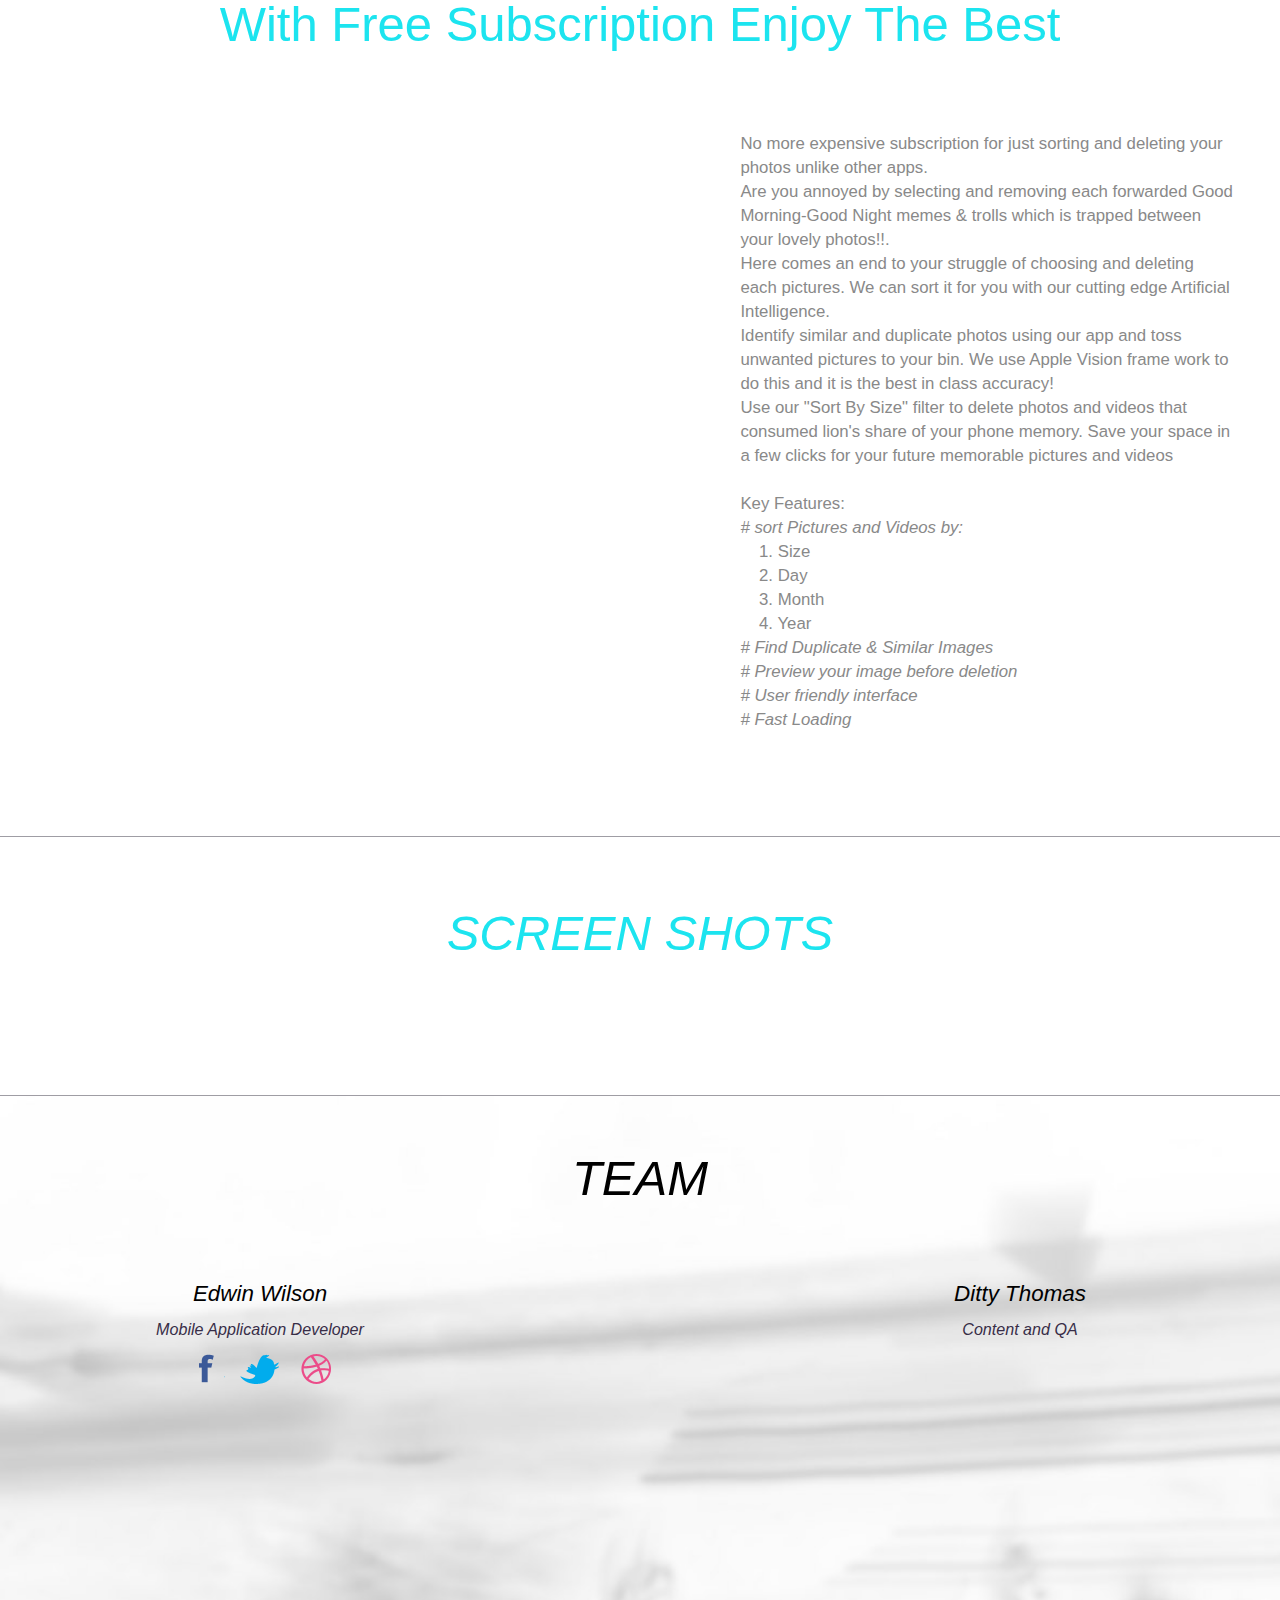
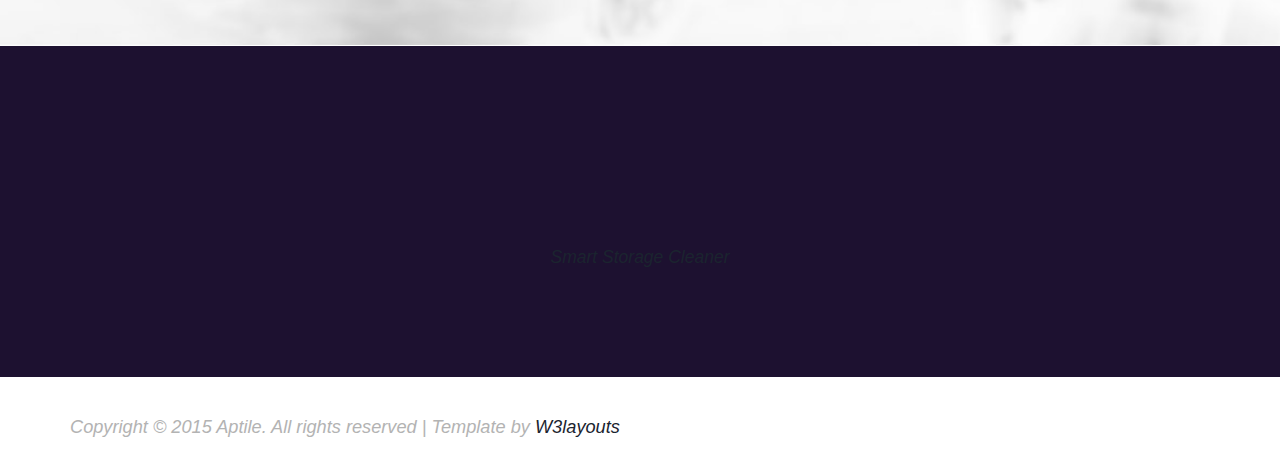
==== commit f6f50115: "FB integrated" ====
--- a/index.html
+++ b/index.html
@@ -79,11 +79,12 @@
 		 </div>
 		 
 		 <div class="banner-info">
-			 <h1>Smart Storage Cleaner<span>Smart and Simple way to clean your Photos</span></h1>
-			 <p>Here comes an end to your struggle of choosing and deleting each pictures.
-                Annoyed of Forwarded messages in your Messaging App's, we can find it for you all with cutting edge AI, and doing it all with out sending your photo outside.
-                Identify similar and duplicate photos using our app and toss unwanted pictures to your bin.
-                Use our "sort by size" filter to delete photos and videos that consumed lionshare of your phone memory. Save your space  in a few clicks for your future memorable pictures and vidoes</p>
+			 <h1>Smart Storage Cleaner<p></p><span>Smart and Simple way to clean your Photos and Videos</span></h1>
+			 <p>Here comes an end to your struggle of choosing and deleting each pictures.<br>
+            Annoyed of forwarded photos in your Messaging Apps? We can find it for you with our cutting edge Artifical Intelligence.<br>
+            Identify similar and duplicate photos using our App and toss unwanted pictures to your bin.<br>
+            Use our "Sort by Size" filter to delete photos and videos that consumed lionshare phone memory.<br>
+            Save your space in a few clicks for your future memorable pictures and videos.</p>
 			 <a href="#"><img src="images/app.png" alt=""/></a>
 		 </div>
 		 <div class="down">
@@ -99,40 +100,36 @@
 	 <div class="container">
 		 <div class="feature-info text-center">
 		 <h3>APP FEATURES</h3>
-		 <p>Lorem ipsum dolor sit amet consectetur adictum piscing elit fusce sit amet inerdum 
-		  neque ultra icies scelerisque non tempor neque dolor set egestas at.</p>
+		 <p>Smart Storage Cleaner uses Cutting edge Artificial intelligence to organise your Photos and Videos in an elegant way with our user friendly Interface</p>
 		 </div>
 		 <div class="feature-grids">
 			 <div class="col-md-6 feature-sec">
 				 <div class="feature-grid grid1">
-					 <h3>Includes PSD Layers</h3>
-					 <p>Lorem ipsum dolor sit amet consectetur adictum 
-						piscing elit fusce sit amet inerdum neque ultra 
-						icies scelerisque non tempor neque dolor set 
-						egestas at.</p>
+					 <h3>Auto Detect Memes, Spoofs and Trolls</h3>
+					 <p>App uses custom trained AI models to detect all the Spoofs, Memes and Troll pictures in your phone.
+                          <br>All these are done with out sending your photos to any outside servers.</br>
+                        </p>
 				 </div>
 				 <div class="feature-grid grid2">
-					 <h3>Easy to Customizable</h3>
-					 <p>Lorem ipsum dolor sit amet consectetur adictum 
-						piscing elit fusce sit amet inerdum neque ultra 
-						icies scelerisque non tempor neque dolor set 
-						egestas at.</p>
+					 <h3>Auto Detect Similar and Duplicate Photos.</h3>
+					 <p>Using Apple's own Vision AI Framework, this app can detect Similar and Duplicate photos.
+                         <br>Our Accuracy is the best. </br>
+                     </p>
 				 </div>
 			 </div>
 			 <div class="col-md-6 feature-sec">
 				 <div class="feature-grid grid3">
-					 <h3>Fully Responsive</h3>
-					 <p>Lorem ipsum dolor sit amet consectetur adictum 
-						piscing elit fusce sit amet inerdum neque ultra 
-						icies scelerisque non tempor neque dolor set 
-						egestas at.</p>
+					 <h3>Sort and Organise Photos and Videos</h3>
+					 <p>We offer you "Ultra Fast Sorting" based on Date, month, Year and Size.
+                         <br> Size information of all videos and photos in your iphone are made avilable. </br>
+                     </p>
 				 </div>
 				 <div class="feature-grid grid4">
-					 <h3>Colors Customization</h3>
-					 <p>Lorem ipsum dolor sit amet consectetur adictum 
-						piscing elit fusce sit amet inerdum neque ultra 
-						icies scelerisque non tempor neque dolor set 
-						egestas at.</p>
+					 <h3>Explore what's inside your albums in easiest ways</h3>
+					 <p>Get detailed information on all the albums you have & content and size of it.<br>
+                      You can sort, find Spoofs and Trolls.<br>
+                       Mannually delete all photos & vidoes based on Albums too.<br>
+                     </p>
 				 </div>
 			 </div>
 			 <div class="clearfix"></div>
@@ -141,21 +138,28 @@
 </div>
 <!--landing-->
 <div class="landing">
-		 <h3>Landing page for Mobile app</h3>
+		 <h3>With Free Subscription Enjoy The Best</h3>
 		 <div class="alnding-sec">
 			 <div class="col-md-6 slades">
-				 <img src="images/shape2.jpg" alt=""/>
+				 <img src="images/appTalks.png" alt=""/>
 			 </div>
 			 <div class="col-md-6 landing-info">
-				 <p>Lorem ipsum dolor sit amet, consectetur adipiscing elit, 
-				 sed do eiusmod tempor incididunt ut labore et dolore magna aliqua.
-				 Ut enim ad minim veniam, quis nostrud exercitation ullamco laboris nisi ut aliquip 
-				 ex ea commodo consequat. Duis aute irure dolor in reprehenderit in voluptate velit 
-				 esse cillum dolore eu fugiat nulla pariatur. Excepteur sint occaecat cupidatat non
-				 proident, sunt in culpa qui officia deserunt mollit anim id est laborum.</p>
-				 <p class="lndng-text">Quis nostrud exercitation ullamco laboris nisi ut aliquip ex ea commodo consequat..
-				 Duis aute irure dolor in reprehenderit in voluptate velit esse cillum dolore eu fugiat nulla pariatur.
-				 sint occaecat cupidatat non proident, sunt in culpa qui officia deserunt mollit anim id est laborum.</p>
+                 <p>No more expensive subscription for just sorting and deleting your photos unlike other apps.<br>
+                    Are you annoyed by selecting and removing each forwarded Good Morning-Good Night memes & trolls which is trapped between your lovely photos!!.<br> 
+                    Here comes an end to your struggle of choosing and deleting each pictures. We can sort it for you with our cutting edge Artificial Intelligence.<br>
+                    Identify similar and duplicate photos using our app and toss unwanted pictures to your bin. We use Apple Vision frame work to do this and it is the best in class accuracy!<br> 
+                    Use our "Sort By Size" filter to delete photos and videos that consumed lion's share of your phone memory. Save your space in a few clicks for your future memorable pictures and videos<br>
+                    <br>Key Features:<br>
+                        <i># sort Pictures and Videos by:</i><br>
+                        &nbsp;&nbsp;&nbsp;&nbsp;1. Size<br>
+                        &nbsp;&nbsp;&nbsp;&nbsp;2. Day<br>
+                        &nbsp;&nbsp;&nbsp;&nbsp;3. Month<br>
+                        &nbsp;&nbsp;&nbsp;&nbsp;4. Year<br>
+                        <i># Find Duplicate & Similar Images</i><br>
+                        <i># Preview your image before deletion</i><br>
+                        <i># User friendly interface<i><br>
+                        <i># Fast Loading<i><br>
+                </p>
 			 </div>
 			 <div class="clearfix"></div>
 	 </div>
@@ -166,11 +170,14 @@
 		 <h3>SCREEN SHOTS</h3>
 		  <div class="review-slider">
 			 <ul id="flexiselDemo1">
-				<li><img src="images/ss1.jpg" alt=""/></li>
-				<li><img src="images/ss2.jpg" alt=""/></li>
-				<li><img src="images/ss3.jpg" alt=""/></li>
-				<li><img src="images/ss4.jpg" alt=""/></li>
-				<li><img src="images/ss5.jpg" alt=""/></li>			
+				<li><img src="images/sr1.png" alt=""/></li>
+				<li><img src="images/sr2.png" alt=""/></li>
+				<li><img src="images/sr3.png" alt=""/></li>
+				<li><img src="images/sr4.png" alt=""/></li>
+                <li><img src="images/sr5.png" alt=""/></li>	
+                <li><img src="images/sr6.png" alt=""/></li>
+                <li><img src="images/sr7.png" alt=""/></li>	
+                <li><img src="images/sr8.png" alt=""/></li>	
 			 </ul>
 				<script type="text/javascript">
 			 $(window).load(function() {
@@ -209,28 +216,28 @@
 		 <h3>TEAM</h3>
 		 <div class="team-grids">
 			 <div class="col-md-4 team-grid text-center">
-				 <img src="images/t1.jpg" alt=""/>
-				 <h4>Mickel</h4>
-				 <p>Lorem ipsum dolor sit amet, consectetur adipiscing elit,
-				 sed do eiusmod tempor incididunt ut labore et dolore magna aliqua. </p>
+				 <img src="images/edwin.png" alt=""/>
+				 <h4>Edwin Wilson</h4>
+				 <p>Mobile Application Developer</p>
 				 <div class="social-icons">
-					 <a href="#"><span class="fb"></span></a>
-					 <a href="#"><span class="tweet"></span></a>
-					 <a href="#"><span class="drib"></span></a>
-				 </div>
-			 </div>
+					 <a href="https://www.facebook.com/mdveddy"><span class="fb"></span></a>
+					 <a href="https://github.com/eewilfred"><span class="tweet"></span></a>
+					 <a href="https://www.linkedin.com/in/edwin-wilson-42290150"><span class="drib"></span></a>
+				 </div>
+             </div>
+             <div class="col-md-4 team-grid text-center">
+            </div>
 			 <div class="col-md-4 team-grid text-center">
-				 <img src="images/t2.jpg" alt=""/>
-				 <h4>John Deo</h4>
-				 <p>Lorem ipsum dolor sit amet, consectetur adipiscing elit,
-				 sed do eiusmod tempor incididunt ut labore et dolore magna aliqua. </p>
-				 <div class="social-icons">
-					 <a href="#"><span class="fb"></span></a>
-					 <a href="#"><span class="tweet"></span></a>
-					 <a href="#"><span class="drib"></span></a>
-				 </div>
-			 </div>
-			 <div class="col-md-4 team-grid text-center">
+				 <img src="images/ditty.png" alt=""/>
+				 <h4>Ditty Thomas</h4>
+				 <p>Content and QA </p>
+				 <div class="social-icons2">
+					 <a href="https://www.facebook.com/dittythomasn"><span class="fb"></span></a>
+					 <a href="https://www.instagram.com/dittythomas/"><span class="tweet"></span></a>
+					 <a href="https://www.linkedin.com/in/dittythomas"><span class="drib"></span></a>
+				 </div>
+			 </div>
+			 <!-- <div class="col-md-4 team-grid text-center">
 				 <img src="images/t3.jpg" alt=""/>
 				 <h4>Jennifer</h4>
 				 <p>Lorem ipsum dolor sit amet, consectetur adipiscing elit,
@@ -240,21 +247,31 @@
 					 <a href="#"><span class="tweet"></span></a>
 					 <a href="#"><span class="drib"></span></a>
 				 </div>
-			 </div>
+			 </div> -->
 			 <div class="clearfix"></div>
 		 </div>
 	 </div>
 </div>
 <!--team-->
+
+<!---FB-->
+<div id="fb-root"></div>
+<script async defer crossorigin="anonymous" src="https://connect.facebook.net/en_US/sdk.js#xfbml=1&version=v7.0"></script>
+
 <div class="subscribe">
-	 <div class="container">
-		 <h3>SUBSCRIBE</h3>
-		 <form>
-			 <input type="text" value="Subscride" onfocus="this.value=''" onblur="this.value='Subscride'">
-			 <input type="submit" value="Send">
-		 </form>
-	 </div>
-</div>
+    <div class="text-center">
+        <div class="fb-like" data-href="https://www.facebook.com/Smart-Storage-Cleaner-105650421178523" data-width="" data-layout="button_count" data-action="like" data-size="large" data-share="true"></div>
+    </div>
+</div>
+
+<div class="subscribe">
+    <div class="text-center">
+        <div class="fb-page" data-href="https://www.facebook.com/Smart-Storage-Cleaner-105650421178523" data-tabs="timeline" data-width="380" data-height="400" data-small-header="true" data-adapt-container-width="true" data-hide-cover="false" data-show-facepile="true"><blockquote cite="https://www.facebook.com/Smart-Storage-Cleaner-105650421178523" class="fb-xfbml-parse-ignore"><a href="https://www.facebook.com/Smart-Storage-Cleaner-105650421178523">Smart Storage Cleaner</a></blockquote></div>
+    </div>
+</div>
+
+<!---FB-->
+
 <!--footer-->
 <div class="footer">
 	 <div class="container">
--- a/css/style.css
+++ b/css/style.css
@@ -86,7 +86,7 @@
 }
 .banner-info {
   margin-top: 10em;
-  width: 46%;
+  width:75%;
   display: inline-block;
 }
 .banner-info h1{
@@ -130,7 +130,7 @@
 .feature-info p{
 	font-size:1.2em;
 	font-weight:600;
-	color:#312c3b;
+	color:#efedf3;
 	width:60%;
 	margin:0 auto;
 	line-height:1.3em;
@@ -163,7 +163,7 @@
 .feature-grid p{
 	font-size:1em;
 	font-weight:500;
-	color:#3d3946;
+	color:#ffffff;
 	width:80%;	
 	line-height:1.3em;
 }
@@ -299,6 +299,8 @@
 .social-icons span.drib{
 	background-position:-79px 0px;
 }
+
+
 .social-icons span.fb:hover{
 	background-position:11px -50px;
 }
@@ -306,6 +308,36 @@
 	background-position:-29px -51px;
 }
 .social-icons span.drib:hover{
+	background-position:-79px -52px;
+}
+
+.social-icons2 a{
+	display:inline-block;
+	margin-top:12px;
+}
+.social-icons2 span{
+	background:url(../images/social2.png) no-repeat 0px 0px;
+	width:42px;
+	height:36px;
+	display:inline-block;
+	margin:0 5px;
+}
+.social-icons2 span.fb{
+	background-position:11px 0px;
+}
+.social-icons2 span.tweet{
+	background-position:-29px 0px;
+}
+.social-icons2 span.drib{
+	background-position:-79px 0px;
+}
+.social-icons2 span.fb:hover{
+	background-position:11px -50px;
+}
+.social-icons2 span.tweet:hover{
+	background-position:-29px -51px;
+}
+.social-icons2 span.drib:hover{
 	background-position:-79px -52px;
 }
 /*--subscribe--*/
@@ -785,4 +817,19 @@
   font-size: 0.8em;
   text-align:center;
 }
-}
+
+.subscribeFb{
+	background:#1d1130;
+	padding:4em 0 5.5em 0;
+}
+
+subscribeFb div {
+  margin: 0 0px;
+}
+.centerFb {
+  margin: auto;
+  width: 60%;
+  border: 3px solid #73AD21;
+  padding: 10px;
+}
+}
